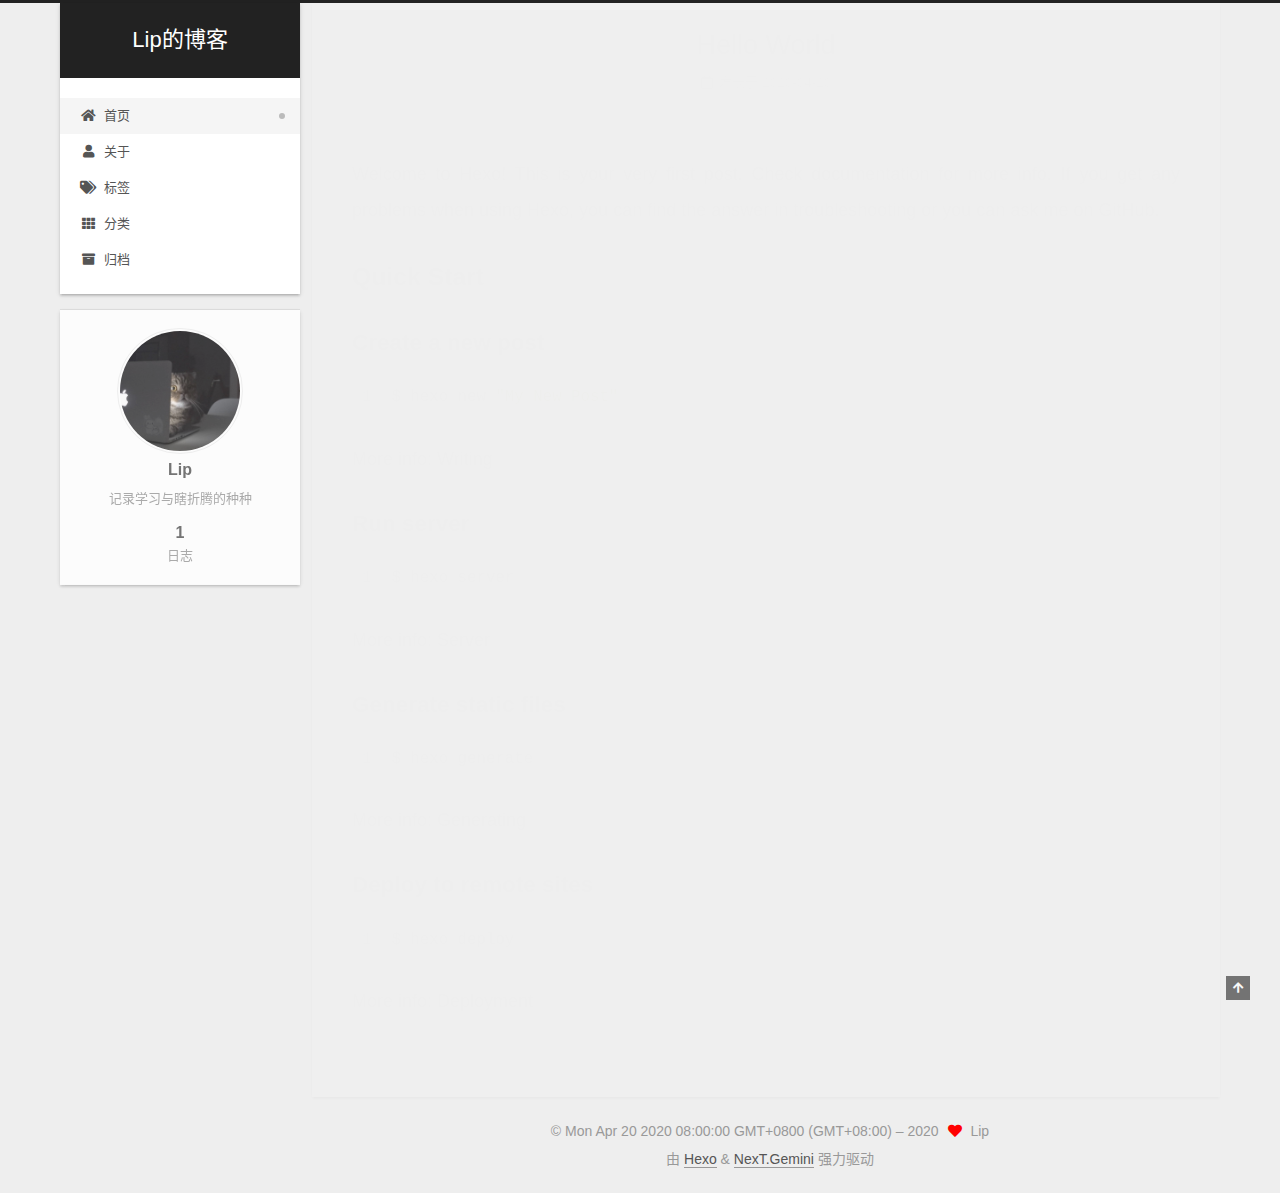
==== index.html @ c0b2bb3d "Site updated: 2020-04-22 12:29:59" ====
<!DOCTYPE html>
<html lang="zh-CN">
<head>
  <meta charset="UTF-8">
<meta name="viewport" content="width=device-width, initial-scale=1, maximum-scale=2">
<meta name="theme-color" content="#222">
<meta name="generator" content="Hexo 4.2.0">
  <link rel="apple-touch-icon" sizes="180x180" href="/images/apple-touch-icon-next.png">
  <link rel="icon" type="image/png" sizes="32x32" href="/images/Lip_b_32.ico">
  <link rel="icon" type="image/png" sizes="16x16" href="/images/Lip_b_16.ico">
  <link rel="mask-icon" href="/images/logo.svg" color="#222">

<link rel="stylesheet" href="/css/main.css">


<link rel="stylesheet" href="/lib/font-awesome/css/all.min.css">

<script id="hexo-configurations">
    var NexT = window.NexT || {};
    var CONFIG = {"hostname":"yoursite.com","root":"/","scheme":"Gemini","version":"7.8.0","exturl":false,"sidebar":{"position":"left","display":"post","padding":18,"offset":12,"onmobile":false},"copycode":{"enable":false,"show_result":false,"style":null},"back2top":{"enable":true,"sidebar":false,"scrollpercent":false},"bookmark":{"enable":false,"color":"#222","save":"auto"},"fancybox":false,"mediumzoom":false,"lazyload":false,"pangu":false,"comments":{"style":"tabs","active":null,"storage":true,"lazyload":false,"nav":null},"algolia":{"hits":{"per_page":10},"labels":{"input_placeholder":"Search for Posts","hits_empty":"We didn't find any results for the search: ${query}","hits_stats":"${hits} results found in ${time} ms"}},"localsearch":{"enable":false,"trigger":"auto","top_n_per_article":1,"unescape":false,"preload":false},"motion":{"enable":true,"async":false,"transition":{"post_block":"fadeIn","post_header":"slideDownIn","post_body":"slideDownIn","coll_header":"slideLeftIn","sidebar":"slideUpIn"}}};
  </script>

  <meta name="description" content="记录学习与瞎折腾的种种">
<meta property="og:type" content="website">
<meta property="og:title" content="Lip的博客">
<meta property="og:url" content="http://yoursite.com/index.html">
<meta property="og:site_name" content="Lip的博客">
<meta property="og:description" content="记录学习与瞎折腾的种种">
<meta property="og:locale" content="zh_CN">
<meta property="article:author" content="Lip">
<meta property="article:tag" content="Zotero">
<meta property="article:tag" content="OpenSees">
<meta name="twitter:card" content="summary">

<link rel="canonical" href="http://yoursite.com/">


<script id="page-configurations">
  // https://hexo.io/docs/variables.html
  CONFIG.page = {
    sidebar: "",
    isHome : true,
    isPost : false,
    lang   : 'zh-CN'
  };
</script>

  <title>Lip的博客</title>
  






  <noscript>
  <style>
  .use-motion .brand,
  .use-motion .menu-item,
  .sidebar-inner,
  .use-motion .post-block,
  .use-motion .pagination,
  .use-motion .comments,
  .use-motion .post-header,
  .use-motion .post-body,
  .use-motion .collection-header { opacity: initial; }

  .use-motion .site-title,
  .use-motion .site-subtitle {
    opacity: initial;
    top: initial;
  }

  .use-motion .logo-line-before i { left: initial; }
  .use-motion .logo-line-after i { right: initial; }
  </style>
</noscript>

</head>

<body itemscope itemtype="http://schema.org/WebPage">
  <div class="container use-motion">
    <div class="headband"></div>

    <header class="header" itemscope itemtype="http://schema.org/WPHeader">
      <div class="header-inner"><div class="site-brand-container">
  <div class="site-nav-toggle">
    <div class="toggle" aria-label="切换导航栏">
      <span class="toggle-line toggle-line-first"></span>
      <span class="toggle-line toggle-line-middle"></span>
      <span class="toggle-line toggle-line-last"></span>
    </div>
  </div>

  <div class="site-meta">

    <a href="/" class="brand" rel="start">
      <span class="logo-line-before"><i></i></span>
      <h1 class="site-title">Lip的博客</h1>
      <span class="logo-line-after"><i></i></span>
    </a>
  </div>

  <div class="site-nav-right">
    <div class="toggle popup-trigger">
    </div>
  </div>
</div>




<nav class="site-nav">
  <ul id="menu" class="main-menu menu">
        <li class="menu-item menu-item-home">

    <a href="/" rel="section"><i class="fa fa-home fa-fw"></i>首页</a>

  </li>
        <li class="menu-item menu-item-about">

    <a href="/about/" rel="section"><i class="fa fa-user fa-fw"></i>关于</a>

  </li>
        <li class="menu-item menu-item-tags">

    <a href="/tags/" rel="section"><i class="fa fa-tags fa-fw"></i>标签</a>

  </li>
        <li class="menu-item menu-item-categories">

    <a href="/categories/" rel="section"><i class="fa fa-th fa-fw"></i>分类</a>

  </li>
        <li class="menu-item menu-item-archives">

    <a href="/archives/" rel="section"><i class="fa fa-archive fa-fw"></i>归档</a>

  </li>
  </ul>
</nav>




</div>
    </header>

    
  <div class="back-to-top">
    <i class="fa fa-arrow-up"></i>
    <span>0%</span>
  </div>


    <main class="main">
      <div class="main-inner">
        <div class="content-wrap">
          

          <div class="content index posts-expand">
            
      
  
  
  <article itemscope itemtype="http://schema.org/Article" class="post-block" lang="zh-CN">
    <link itemprop="mainEntityOfPage" href="http://yoursite.com/2020/04/20/hello-world/">

    <span hidden itemprop="author" itemscope itemtype="http://schema.org/Person">
      <meta itemprop="image" content="/images/avatar.jpg">
      <meta itemprop="name" content="Lip">
      <meta itemprop="description" content="记录学习与瞎折腾的种种">
    </span>

    <span hidden itemprop="publisher" itemscope itemtype="http://schema.org/Organization">
      <meta itemprop="name" content="Lip的博客">
    </span>
      <header class="post-header">
        <h2 class="post-title" itemprop="name headline">
          
            <a href="/2020/04/20/hello-world/" class="post-title-link" itemprop="url">Hello World</a>
        </h2>

        <div class="post-meta">
            <span class="post-meta-item">
              <span class="post-meta-item-icon">
                <i class="far fa-calendar"></i>
              </span>
              <span class="post-meta-item-text">发表于</span>

              <time title="创建时间：2020-04-20 22:46:06" itemprop="dateCreated datePublished" datetime="2020-04-20T22:46:06+08:00">2020-04-20</time>
            </span>

          

        </div>
      </header>

    
    
    
    <div class="post-body" itemprop="articleBody">

      
          <p>Welcome to <a href="https://hexo.io/" target="_blank" rel="noopener">Hexo</a>! This is your very first post. Check <a href="https://hexo.io/docs/" target="_blank" rel="noopener">documentation</a> for more info. If you get any problems when using Hexo, you can find the answer in <a href="https://hexo.io/docs/troubleshooting.html" target="_blank" rel="noopener">troubleshooting</a> or you can ask me on <a href="https://github.com/hexojs/hexo/issues" target="_blank" rel="noopener">GitHub</a>.</p>
<h2 id="Quick-Start"><a href="#Quick-Start" class="headerlink" title="Quick Start"></a>Quick Start</h2><h3 id="Create-a-new-post"><a href="#Create-a-new-post" class="headerlink" title="Create a new post"></a>Create a new post</h3><figure class="highlight bash"><table><tr><td class="gutter"><pre><span class="line">1</span><br></pre></td><td class="code"><pre><span class="line">$ hexo new <span class="string">"My New Post"</span></span><br></pre></td></tr></table></figure>

<p>More info: <a href="https://hexo.io/docs/writing.html" target="_blank" rel="noopener">Writing</a></p>
<h3 id="Run-server"><a href="#Run-server" class="headerlink" title="Run server"></a>Run server</h3><figure class="highlight bash"><table><tr><td class="gutter"><pre><span class="line">1</span><br></pre></td><td class="code"><pre><span class="line">$ hexo server</span><br></pre></td></tr></table></figure>

<p>More info: <a href="https://hexo.io/docs/server.html" target="_blank" rel="noopener">Server</a></p>
<h3 id="Generate-static-files"><a href="#Generate-static-files" class="headerlink" title="Generate static files"></a>Generate static files</h3><figure class="highlight bash"><table><tr><td class="gutter"><pre><span class="line">1</span><br></pre></td><td class="code"><pre><span class="line">$ hexo generate</span><br></pre></td></tr></table></figure>

<p>More info: <a href="https://hexo.io/docs/generating.html" target="_blank" rel="noopener">Generating</a></p>
<h3 id="Deploy-to-remote-sites"><a href="#Deploy-to-remote-sites" class="headerlink" title="Deploy to remote sites"></a>Deploy to remote sites</h3><figure class="highlight bash"><table><tr><td class="gutter"><pre><span class="line">1</span><br></pre></td><td class="code"><pre><span class="line">$ hexo deploy</span><br></pre></td></tr></table></figure>

<p>More info: <a href="https://hexo.io/docs/one-command-deployment.html" target="_blank" rel="noopener">Deployment</a></p>

      
    </div>

    
    
    
      <footer class="post-footer">
        <div class="post-eof"></div>
      </footer>
  </article>
  
  
  


  



          </div>
          

<script>
  window.addEventListener('tabs:register', () => {
    let { activeClass } = CONFIG.comments;
    if (CONFIG.comments.storage) {
      activeClass = localStorage.getItem('comments_active') || activeClass;
    }
    if (activeClass) {
      let activeTab = document.querySelector(`a[href="#comment-${activeClass}"]`);
      if (activeTab) {
        activeTab.click();
      }
    }
  });
  if (CONFIG.comments.storage) {
    window.addEventListener('tabs:click', event => {
      if (!event.target.matches('.tabs-comment .tab-content .tab-pane')) return;
      let commentClass = event.target.classList[1];
      localStorage.setItem('comments_active', commentClass);
    });
  }
</script>

        </div>
          
  
  <div class="toggle sidebar-toggle">
    <span class="toggle-line toggle-line-first"></span>
    <span class="toggle-line toggle-line-middle"></span>
    <span class="toggle-line toggle-line-last"></span>
  </div>

  <aside class="sidebar">
    <div class="sidebar-inner">

      <ul class="sidebar-nav motion-element">
        <li class="sidebar-nav-toc">
          文章目录
        </li>
        <li class="sidebar-nav-overview">
          站点概览
        </li>
      </ul>

      <!--noindex-->
      <div class="post-toc-wrap sidebar-panel">
      </div>
      <!--/noindex-->

      <div class="site-overview-wrap sidebar-panel">
        <div class="site-author motion-element" itemprop="author" itemscope itemtype="http://schema.org/Person">
    <img class="site-author-image" itemprop="image" alt="Lip"
      src="/images/avatar.jpg">
  <p class="site-author-name" itemprop="name">Lip</p>
  <div class="site-description" itemprop="description">记录学习与瞎折腾的种种</div>
</div>
<div class="site-state-wrap motion-element">
  <nav class="site-state">
      <div class="site-state-item site-state-posts">
          <a href="/archives/">
        
          <span class="site-state-item-count">1</span>
          <span class="site-state-item-name">日志</span>
        </a>
      </div>
  </nav>
</div>



      </div>

    </div>
  </aside>
  <div id="sidebar-dimmer"></div>


      </div>
    </main>

    <footer class="footer">
      <div class="footer-inner">
        

        

<div class="copyright">
  
  &copy; Mon Apr 20 2020 08:00:00 GMT+0800 (GMT+08:00) – 
  <span itemprop="copyrightYear">2020</span>
  <span class="with-love">
    <i class="fa fa-heart"></i>
  </span>
  <span class="author" itemprop="copyrightHolder">Lip</span>
</div>
  <div class="powered-by">由 <a href="https://hexo.io/" class="theme-link" rel="noopener" target="_blank">Hexo</a> & <a href="https://theme-next.org/" class="theme-link" rel="noopener" target="_blank">NexT.Gemini</a> 强力驱动
  </div>

        








      </div>
    </footer>
  </div>

  
  <script src="/lib/anime.min.js"></script>
  <script src="/lib/velocity/velocity.min.js"></script>
  <script src="/lib/velocity/velocity.ui.min.js"></script>

<script src="/js/utils.js"></script>

<script src="/js/motion.js"></script>


<script src="/js/schemes/pisces.js"></script>


<script src="/js/next-boot.js"></script>




  















  

  

</body>
</html>
---- css/main.css ----
:root {
  --body-bg-color: #eee;
  --content-bg-color: #fff;
  --card-bg-color: #f5f5f5;
  --text-color: #555;
  --blockquote-color: #666;
  --link-color: #555;
  --link-hover-color: #222;
  --brand-color: #fff;
  --brand-hover-color: #fff;
  --table-row-odd-bg-color: #f9f9f9;
  --table-row-hover-bg-color: #f5f5f5;
  --menu-item-bg-color: #f5f5f5;
  --btn-default-bg: #fff;
  --btn-default-color: #555;
  --btn-default-border-color: #555;
  --btn-default-hover-bg: #222;
  --btn-default-hover-color: #fff;
  --btn-default-hover-border-color: #222;
}
html {
  line-height: 1.15; /* 1 */
  -webkit-text-size-adjust: 100%; /* 2 */
}
body {
  margin: 0;
}
main {
  display: block;
}
h1 {
  font-size: 2em;
  margin: 0.67em 0;
}
hr {
  box-sizing: content-box; /* 1 */
  height: 0; /* 1 */
  overflow: visible; /* 2 */
}
pre {
  font-family: monospace, monospace; /* 1 */
  font-size: 1em; /* 2 */
}
a {
  background: transparent;
}
abbr[title] {
  border-bottom: none; /* 1 */
  text-decoration: underline; /* 2 */
  text-decoration: underline dotted; /* 2 */
}
b,
strong {
  font-weight: bolder;
}
code,
kbd,
samp {
  font-family: monospace, monospace; /* 1 */
  font-size: 1em; /* 2 */
}
small {
  font-size: 80%;
}
sub,
sup {
  font-size: 75%;
  line-height: 0;
  position: relative;
  vertical-align: baseline;
}
sub {
  bottom: -0.25em;
}
sup {
  top: -0.5em;
}
img {
  border-style: none;
}
button,
input,
optgroup,
select,
textarea {
  font-family: inherit; /* 1 */
  font-size: 100%; /* 1 */
  line-height: 1.15; /* 1 */
  margin: 0; /* 2 */
}
button,
input {
/* 1 */
  overflow: visible;
}
button,
select {
/* 1 */
  text-transform: none;
}
button,
[type='button'],
[type='reset'],
[type='submit'] {
  -webkit-appearance: button;
}
button::-moz-focus-inner,
[type='button']::-moz-focus-inner,
[type='reset']::-moz-focus-inner,
[type='submit']::-moz-focus-inner {
  border-style: none;
  padding: 0;
}
button:-moz-focusring,
[type='button']:-moz-focusring,
[type='reset']:-moz-focusring,
[type='submit']:-moz-focusring {
  outline: 1px dotted ButtonText;
}
fieldset {
  padding: 0.35em 0.75em 0.625em;
}
legend {
  box-sizing: border-box; /* 1 */
  color: inherit; /* 2 */
  display: table; /* 1 */
  max-width: 100%; /* 1 */
  padding: 0; /* 3 */
  white-space: normal; /* 1 */
}
progress {
  vertical-align: baseline;
}
textarea {
  overflow: auto;
}
[type='checkbox'],
[type='radio'] {
  box-sizing: border-box; /* 1 */
  padding: 0; /* 2 */
}
[type='number']::-webkit-inner-spin-button,
[type='number']::-webkit-outer-spin-button {
  height: auto;
}
[type='search'] {
  outline-offset: -2px; /* 2 */
  -webkit-appearance: textfield; /* 1 */
}
[type='search']::-webkit-search-decoration {
  -webkit-appearance: none;
}
::-webkit-file-upload-button {
  font: inherit; /* 2 */
  -webkit-appearance: button; /* 1 */
}
details {
  display: block;
}
summary {
  display: list-item;
}
template {
  display: none;
}
[hidden] {
  display: none;
}
::selection {
  background: #262a30;
  color: #eee;
}
html,
body {
  height: 100%;
}
body {
  background: var(--body-bg-color);
  color: var(--text-color);
  font-family: 'Lato', "PingFang SC", "Microsoft YaHei", sans-serif;
  font-size: 1em;
  line-height: 2;
}
@media (max-width: 991px) {
  body {
    padding-left: 0 !important;
    padding-right: 0 !important;
  }
}
h1,
h2,
h3,
h4,
h5,
h6 {
  font-family: 'Lato', "PingFang SC", "Microsoft YaHei", sans-serif;
  font-weight: bold;
  line-height: 1.5;
  margin: 20px 0 15px;
}
h1 {
  font-size: 1.5em;
}
h2 {
  font-size: 1.375em;
}
h3 {
  font-size: 1.25em;
}
h4 {
  font-size: 1.125em;
}
h5 {
  font-size: 1em;
}
h6 {
  font-size: 0.875em;
}
p {
  margin: 0 0 20px 0;
}
a,
span.exturl {
  border-bottom: 1px solid #999;
  color: var(--link-color);
  outline: 0;
  text-decoration: none;
  overflow-wrap: break-word;
  word-wrap: break-word;
  cursor: pointer;
}
a:hover,
span.exturl:hover {
  border-bottom-color: var(--link-hover-color);
  color: var(--link-hover-color);
}
iframe,
img,
video {
  display: block;
  margin-left: auto;
  margin-right: auto;
  max-width: 100%;
}
hr {
  background-image: repeating-linear-gradient(-45deg, #ddd, #ddd 4px, transparent 4px, transparent 8px);
  border: 0;
  height: 3px;
  margin: 40px 0;
}
blockquote {
  border-left: 4px solid #ddd;
  color: var(--blockquote-color);
  margin: 0;
  padding: 0 15px;
}
blockquote cite::before {
  content: '-';
  padding: 0 5px;
}
dt {
  font-weight: bold;
}
dd {
  margin: 0;
  padding: 0;
}
kbd {
  background-color: #f5f5f5;
  background-image: linear-gradient(#eee, #fff, #eee);
  border: 1px solid #ccc;
  border-radius: 0.2em;
  box-shadow: 0.1em 0.1em 0.2em rgba(0,0,0,0.1);
  color: #555;
  font-family: inherit;
  padding: 0.1em 0.3em;
  white-space: nowrap;
}
.table-container {
  overflow: auto;
}
table {
  border-collapse: collapse;
  border-spacing: 0;
  font-size: 0.875em;
  margin: 0 0 20px 0;
  width: 100%;
}
tbody tr:nth-of-type(odd) {
  background: var(--table-row-odd-bg-color);
}
tbody tr:hover {
  background: var(--table-row-hover-bg-color);
}
caption,
th,
td {
  font-weight: normal;
  padding: 8px;
  text-align: left;
  vertical-align: middle;
}
th,
td {
  border: 1px solid #ddd;
  border-bottom: 3px solid #ddd;
}
th {
  font-weight: 700;
  padding-bottom: 10px;
}
td {
  border-bottom-width: 1px;
}
.btn {
  background: var(--btn-default-bg);
  border: 2px solid var(--btn-default-border-color);
  border-radius: 2px;
  color: var(--btn-default-color);
  display: inline-block;
  font-size: 0.875em;
  line-height: 2;
  padding: 0 20px;
  text-decoration: none;
  transition-property: background-color;
  transition-delay: 0s;
  transition-duration: 0.2s;
  transition-timing-function: ease-in-out;
}
.btn:hover {
  background: var(--btn-default-hover-bg);
  border-color: var(--btn-default-hover-border-color);
  color: var(--btn-default-hover-color);
}
.btn + .btn {
  margin: 0 0 8px 8px;
}
.btn .fa-fw {
  text-align: left;
  width: 1.285714285714286em;
}
.toggle {
  line-height: 0;
}
.toggle .toggle-line {
  background: #fff;
  display: inline-block;
  height: 2px;
  left: 0;
  position: relative;
  top: 0;
  transition: all 0.4s;
  vertical-align: top;
  width: 100%;
}
.toggle .toggle-line:not(:first-child) {
  margin-top: 3px;
}
.toggle.toggle-arrow .toggle-line-first {
  left: 50%;
  top: 2px;
  transform: rotate(45deg);
  width: 50%;
}
.toggle.toggle-arrow .toggle-line-middle {
  left: 2px;
  width: 90%;
}
.toggle.toggle-arrow .toggle-line-last {
  left: 50%;
  top: -2px;
  transform: rotate(-45deg);
  width: 50%;
}
.toggle.toggle-close .toggle-line-first {
  transform: rotate(-45deg);
  top: 5px;
}
.toggle.toggle-close .toggle-line-middle {
  opacity: 0;
}
.toggle.toggle-close .toggle-line-last {
  transform: rotate(45deg);
  top: -5px;
}
.highlight,
pre {
  background: #f7f7f7;
  color: #4d4d4c;
  line-height: 1.6;
  margin: 0 auto 20px;
}
pre,
code {
  font-family: consolas, Menlo, monospace, "PingFang SC", "Microsoft YaHei";
}
code {
  background: #eee;
  border-radius: 3px;
  color: #555;
  padding: 2px 4px;
  overflow-wrap: break-word;
  word-wrap: break-word;
}
.highlight *::selection {
  background: #d6d6d6;
}
.highlight pre {
  border: 0;
  margin: 0;
  padding: 10px 0;
}
.highlight table {
  border: 0;
  margin: 0;
  width: auto;
}
.highlight td {
  border: 0;
  padding: 0;
}
.highlight figcaption {
  background: #eff2f3;
  color: #4d4d4c;
  display: flex;
  font-size: 0.875em;
  justify-content: space-between;
  line-height: 1.2;
  padding: 0.5em;
}
.highlight figcaption a {
  color: #4d4d4c;
}
.highlight figcaption a:hover {
  border-bottom-color: #4d4d4c;
}
.highlight .gutter {
  -moz-user-select: none;
  -ms-user-select: none;
  -webkit-user-select: none;
  user-select: none;
}
.highlight .gutter pre {
  background: #eff2f3;
  color: #869194;
  padding-left: 10px;
  padding-right: 10px;
  text-align: right;
}
.highlight .code pre {
  background: #f7f7f7;
  padding-left: 10px;
  width: 100%;
}
.gist table {
  width: auto;
}
.gist table td {
  border: 0;
}
pre {
  overflow: auto;
  padding: 10px;
}
pre code {
  background: none;
  color: #4d4d4c;
  font-size: 0.875em;
  padding: 0;
  text-shadow: none;
}
pre .deletion {
  background: #fdd;
}
pre .addition {
  background: #dfd;
}
pre .meta {
  color: #eab700;
  -moz-user-select: none;
  -ms-user-select: none;
  -webkit-user-select: none;
  user-select: none;
}
pre .comment {
  color: #8e908c;
}
pre .variable,
pre .attribute,
pre .tag,
pre .name,
pre .regexp,
pre .ruby .constant,
pre .xml .tag .title,
pre .xml .pi,
pre .xml .doctype,
pre .html .doctype,
pre .css .id,
pre .css .class,
pre .css .pseudo {
  color: #c82829;
}
pre .number,
pre .preprocessor,
pre .built_in,
pre .builtin-name,
pre .literal,
pre .params,
pre .constant,
pre .command {
  color: #f5871f;
}
pre .ruby .class .title,
pre .css .rules .attribute,
pre .string,
pre .symbol,
pre .value,
pre .inheritance,
pre .header,
pre .ruby .symbol,
pre .xml .cdata,
pre .special,
pre .formula {
  color: #718c00;
}
pre .title,
pre .css .hexcolor {
  color: #3e999f;
}
pre .function,
pre .python .decorator,
pre .python .title,
pre .ruby .function .title,
pre .ruby .title .keyword,
pre .perl .sub,
pre .javascript .title,
pre .coffeescript .title {
  color: #4271ae;
}
pre .keyword,
pre .javascript .function {
  color: #8959a8;
}
.blockquote-center {
  border-left: none;
  margin: 40px 0;
  padding: 0;
  position: relative;
  text-align: center;
}
.blockquote-center .fa {
  display: block;
  opacity: 0.6;
  position: absolute;
  width: 100%;
}
.blockquote-center .fa-quote-left {
  border-top: 1px solid #ccc;
  text-align: left;
  top: -20px;
}
.blockquote-center .fa-quote-right {
  border-bottom: 1px solid #ccc;
  text-align: right;
  bottom: -20px;
}
.blockquote-center p,
.blockquote-center div {
  text-align: center;
}
.post-body .group-picture img {
  margin: 0 auto;
  padding: 0 3px;
}
.group-picture-row {
  margin-bottom: 6px;
  overflow: hidden;
}
.group-picture-column {
  float: left;
  margin-bottom: 10px;
}
.post-body .label {
  color: #555;
  display: inline;
  padding: 0 2px;
}
.post-body .label.default {
  background: #f0f0f0;
}
.post-body .label.primary {
  background: #efe6f7;
}
.post-body .label.info {
  background: #e5f2f8;
}
.post-body .label.success {
  background: #e7f4e9;
}
.post-body .label.warning {
  background: #fcf6e1;
}
.post-body .label.danger {
  background: #fae8eb;
}
.post-body .tabs {
  margin-bottom: 20px;
}
.post-body .tabs,
.tabs-comment {
  display: block;
  padding-top: 10px;
  position: relative;
}
.post-body .tabs ul.nav-tabs,
.tabs-comment ul.nav-tabs {
  display: flex;
  flex-wrap: wrap;
  margin: 0;
  margin-bottom: -1px;
  padding: 0;
}
@media (max-width: 413px) {
  .post-body .tabs ul.nav-tabs,
  .tabs-comment ul.nav-tabs {
    display: block;
    margin-bottom: 5px;
  }
}
.post-body .tabs ul.nav-tabs li.tab,
.tabs-comment ul.nav-tabs li.tab {
  border-bottom: 1px solid #ddd;
  border-left: 1px solid transparent;
  border-right: 1px solid transparent;
  border-top: 3px solid transparent;
  flex-grow: 1;
  list-style-type: none;
  border-radius: 0 0 0 0;
}
@media (max-width: 413px) {
  .post-body .tabs ul.nav-tabs li.tab,
  .tabs-comment ul.nav-tabs li.tab {
    border-bottom: 1px solid transparent;
    border-left: 3px solid transparent;
    border-right: 1px solid transparent;
    border-top: 1px solid transparent;
  }
}
@media (max-width: 413px) {
  .post-body .tabs ul.nav-tabs li.tab,
  .tabs-comment ul.nav-tabs li.tab {
    border-radius: 0;
  }
}
.post-body .tabs ul.nav-tabs li.tab a,
.tabs-comment ul.nav-tabs li.tab a {
  border-bottom: initial;
  display: block;
  line-height: 1.8;
  outline: 0;
  padding: 0.25em 0.75em;
  text-align: center;
  transition-delay: 0s;
  transition-duration: 0.2s;
  transition-timing-function: ease-out;
}
.post-body .tabs ul.nav-tabs li.tab a i,
.tabs-comment ul.nav-tabs li.tab a i {
  width: 1.285714285714286em;
}
.post-body .tabs ul.nav-tabs li.tab.active,
.tabs-comment ul.nav-tabs li.tab.active {
  border-bottom: 1px solid transparent;
  border-left: 1px solid #ddd;
  border-right: 1px solid #ddd;
  border-top: 3px solid #fc6423;
}
@media (max-width: 413px) {
  .post-body .tabs ul.nav-tabs li.tab.active,
  .tabs-comment ul.nav-tabs li.tab.active {
    border-bottom: 1px solid #ddd;
    border-left: 3px solid #fc6423;
    border-right: 1px solid #ddd;
    border-top: 1px solid #ddd;
  }
}
.post-body .tabs ul.nav-tabs li.tab.active a,
.tabs-comment ul.nav-tabs li.tab.active a {
  color: var(--link-color);
  cursor: default;
}
.post-body .tabs .tab-content .tab-pane,
.tabs-comment .tab-content .tab-pane {
  border: 1px solid #ddd;
  border-top: 0;
  padding: 20px 20px 0 20px;
  border-radius: 0;
}
.post-body .tabs .tab-content .tab-pane:not(.active),
.tabs-comment .tab-content .tab-pane:not(.active) {
  display: none;
}
.post-body .tabs .tab-content .tab-pane.active,
.tabs-comment .tab-content .tab-pane.active {
  display: block;
}
.post-body .tabs .tab-content .tab-pane.active:nth-of-type(1),
.tabs-comment .tab-content .tab-pane.active:nth-of-type(1) {
  border-radius: 0 0 0 0;
}
@media (max-width: 413px) {
  .post-body .tabs .tab-content .tab-pane.active:nth-of-type(1),
  .tabs-comment .tab-content .tab-pane.active:nth-of-type(1) {
    border-radius: 0;
  }
}
.post-body .note {
  border-radius: 3px;
  margin-bottom: 20px;
  padding: 1em;
  position: relative;
  border: 1px solid #eee;
  border-left-width: 5px;
}
.post-body .note h2,
.post-body .note h3,
.post-body .note h4,
.post-body .note h5,
.post-body .note h6 {
  margin-top: 0;
  border-bottom: initial;
  margin-bottom: 0;
  padding-top: 0;
}
.post-body .note p:first-child,
.post-body .note ul:first-child,
.post-body .note ol:first-child,
.post-body .note table:first-child,
.post-body .note pre:first-child,
.post-body .note blockquote:first-child,
.post-body .note img:first-child {
  margin-top: 0;
}
.post-body .note p:last-child,
.post-body .note ul:last-child,
.post-body .note ol:last-child,
.post-body .note table:last-child,
.post-body .note pre:last-child,
.post-body .note blockquote:last-child,
.post-body .note img:last-child {
  margin-bottom: 0;
}
.post-body .note.default {
  border-left-color: #777;
}
.post-body .note.default h2,
.post-body .note.default h3,
.post-body .note.default h4,
.post-body .note.default h5,
.post-body .note.default h6 {
  color: #777;
}
.post-body .note.primary {
  border-left-color: #6f42c1;
}
.post-body .note.primary h2,
.post-body .note.primary h3,
.post-body .note.primary h4,
.post-body .note.primary h5,
.post-body .note.primary h6 {
  color: #6f42c1;
}
.post-body .note.info {
  border-left-color: #428bca;
}
.post-body .note.info h2,
.post-body .note.info h3,
.post-body .note.info h4,
.post-body .note.info h5,
.post-body .note.info h6 {
  color: #428bca;
}
.post-body .note.success {
  border-left-color: #5cb85c;
}
.post-body .note.success h2,
.post-body .note.success h3,
.post-body .note.success h4,
.post-body .note.success h5,
.post-body .note.success h6 {
  color: #5cb85c;
}
.post-body .note.warning {
  border-left-color: #f0ad4e;
}
.post-body .note.warning h2,
.post-body .note.warning h3,
.post-body .note.warning h4,
.post-body .note.warning h5,
.post-body .note.warning h6 {
  color: #f0ad4e;
}
.post-body .note.danger {
  border-left-color: #d9534f;
}
.post-body .note.danger h2,
.post-body .note.danger h3,
.post-body .note.danger h4,
.post-body .note.danger h5,
.post-body .note.danger h6 {
  color: #d9534f;
}
.pagination .prev,
.pagination .next,
.pagination .page-number,
.pagination .space {
  display: inline-block;
  margin: 0 10px;
  padding: 0 11px;
  position: relative;
  top: -1px;
}
@media (max-width: 767px) {
  .pagination .prev,
  .pagination .next,
  .pagination .page-number,
  .pagination .space {
    margin: 0 5px;
  }
}
.pagination {
  border-top: 1px solid #eee;
  margin: 120px 0 0;
  text-align: center;
}
.pagination .prev,
.pagination .next,
.pagination .page-number {
  border-bottom: 0;
  border-top: 1px solid #eee;
  transition-property: border-color;
  transition-delay: 0s;
  transition-duration: 0.2s;
  transition-timing-function: ease-in-out;
}
.pagination .prev:hover,
.pagination .next:hover,
.pagination .page-number:hover {
  border-top-color: #222;
}
.pagination .space {
  margin: 0;
  padding: 0;
}
.pagination .prev {
  margin-left: 0;
}
.pagination .next {
  margin-right: 0;
}
.pagination .page-number.current {
  background: #ccc;
  border-top-color: #ccc;
  color: #fff;
}
@media (max-width: 767px) {
  .pagination {
    border-top: none;
  }
  .pagination .prev,
  .pagination .next,
  .pagination .page-number {
    border-bottom: 1px solid #eee;
    border-top: 0;
    margin-bottom: 10px;
    padding: 0 10px;
  }
  .pagination .prev:hover,
  .pagination .next:hover,
  .pagination .page-number:hover {
    border-bottom-color: #222;
  }
}
.comments {
  margin-top: 60px;
  overflow: hidden;
}
.comment-button-group {
  display: flex;
  flex-wrap: wrap-reverse;
  justify-content: center;
  margin: 1em 0;
}
.comment-button-group .comment-button {
  margin: 0.1em 0.2em;
}
.comment-button-group .comment-button.active {
  background: var(--btn-default-hover-bg);
  border-color: var(--btn-default-hover-border-color);
  color: var(--btn-default-hover-color);
}
.comment-position {
  display: none;
}
.comment-position.active {
  display: block;
}
.tabs-comment {
  background: var(--content-bg-color);
  margin-top: 4em;
  padding-top: 0;
}
.tabs-comment .comments {
  border: 0;
  box-shadow: none;
  margin-top: 0;
  padding-top: 0;
}
.container {
  min-height: 100%;
  position: relative;
}
.main-inner {
  margin: 0 auto;
  width: calc(100% - 20px);
}
@media (min-width: 1200px) {
  .main-inner {
    width: 1160px;
  }
}
@media (min-width: 1600px) {
  .main-inner {
    width: 73%;
  }
}
@media (max-width: 767px) {
  .content-wrap {
    padding: 0 20px;
  }
}
.header {
  background: transparent;
}
.header-inner {
  margin: 0 auto;
  width: calc(100% - 20px);
}
@media (min-width: 1200px) {
  .header-inner {
    width: 1160px;
  }
}
@media (min-width: 1600px) {
  .header-inner {
    width: 73%;
  }
}
.site-brand-container {
  display: flex;
  flex-shrink: 0;
  padding: 0 10px;
}
.headband {
  background: #222;
  height: 3px;
}
.site-meta {
  flex-grow: 1;
  text-align: center;
}
@media (max-width: 767px) {
  .site-meta {
    text-align: center;
  }
}
.brand {
  border-bottom: none;
  color: var(--brand-color);
  display: inline-block;
  line-height: 1.375em;
  padding: 0 40px;
  position: relative;
}
.brand:hover {
  color: var(--brand-hover-color);
}
.site-title {
  font-family: 'Lato', "PingFang SC", "Microsoft YaHei", sans-serif;
  font-size: 1.375em;
  font-weight: normal;
  margin: 0;
}
.site-subtitle {
  color: #ddd;
  font-size: 0.8125em;
  margin: 10px 0;
}
.use-motion .brand {
  opacity: 0;
}
.use-motion .site-title,
.use-motion .site-subtitle,
.use-motion .custom-logo-image {
  opacity: 0;
  position: relative;
  top: -10px;
}
.site-nav-toggle,
.site-nav-right {
  display: none;
}
@media (max-width: 767px) {
  .site-nav-toggle,
  .site-nav-right {
    display: flex;
    flex-direction: column;
    justify-content: center;
  }
}
.site-nav-toggle .toggle,
.site-nav-right .toggle {
  color: var(--text-color);
  padding: 10px;
  width: 22px;
}
.site-nav-toggle .toggle .toggle-line,
.site-nav-right .toggle .toggle-line {
  background: var(--text-color);
  border-radius: 1px;
}
.site-nav {
  display: block;
}
@media (max-width: 767px) {
  .site-nav {
    clear: both;
    display: none;
  }
}
.site-nav.site-nav-on {
  display: block;
}
.menu {
  margin-top: 20px;
  padding-left: 0;
  text-align: center;
}
.menu-item {
  display: inline-block;
  list-style: none;
  margin: 0 10px;
}
@media (max-width: 767px) {
  .menu-item {
    display: block;
    margin-top: 10px;
  }
  .menu-item.menu-item-search {
    display: none;
  }
}
.menu-item a,
.menu-item span.exturl {
  border-bottom: 0;
  display: block;
  font-size: 0.8125em;
  transition-property: border-color;
  transition-delay: 0s;
  transition-duration: 0.2s;
  transition-timing-function: ease-in-out;
}
@media (hover: none) {
  .menu-item a:hover,
  .menu-item span.exturl:hover {
    border-bottom-color: transparent !important;
  }
}
.menu-item .fa,
.menu-item .fab,
.menu-item .far,
.menu-item .fas {
  margin-right: 8px;
}
.menu-item .badge {
  display: inline-block;
  font-weight: bold;
  line-height: 1;
  margin-left: 0.35em;
  margin-top: 0.35em;
  text-align: center;
  white-space: nowrap;
}
@media (max-width: 767px) {
  .menu-item .badge {
    float: right;
    margin-left: 0;
  }
}
.menu-item-active a,
.menu .menu-item a:hover,
.menu .menu-item span.exturl:hover {
  background: var(--menu-item-bg-color);
}
.use-motion .menu-item {
  opacity: 0;
}
.sidebar {
  background: #222;
  bottom: 0;
  box-shadow: inset 0 2px 6px #000;
  position: fixed;
  top: 0;
}
@media (max-width: 991px) {
  .sidebar {
    display: none;
  }
}
.sidebar-inner {
  color: #999;
  padding: 18px 10px;
  text-align: center;
}
.cc-license {
  margin-top: 10px;
  text-align: center;
}
.cc-license .cc-opacity {
  border-bottom: none;
  opacity: 0.7;
}
.cc-license .cc-opacity:hover {
  opacity: 0.9;
}
.cc-license img {
  display: inline-block;
}
.site-author-image {
  border: 1px solid #eee;
  display: block;
  margin: 0 auto;
  max-width: 120px;
  padding: 2px;
  border-radius: 50%;
}
.site-author-name {
  color: var(--text-color);
  font-weight: 600;
  margin: 0;
  text-align: center;
}
.site-description {
  color: #999;
  font-size: 0.8125em;
  margin-top: 0;
  text-align: center;
}
.links-of-author {
  margin-top: 15px;
}
.links-of-author a,
.links-of-author span.exturl {
  border-bottom-color: #555;
  display: inline-block;
  font-size: 0.8125em;
  margin-bottom: 10px;
  margin-right: 10px;
  vertical-align: middle;
}
.links-of-author a::before,
.links-of-author span.exturl::before {
  background: #65ff93;
  border-radius: 50%;
  content: ' ';
  display: inline-block;
  height: 4px;
  margin-right: 3px;
  vertical-align: middle;
  width: 4px;
}
.sidebar-button {
  margin-top: 15px;
}
.sidebar-button a {
  border: 1px solid #fc6423;
  border-radius: 4px;
  color: #fc6423;
  display: inline-block;
  padding: 0 15px;
}
.sidebar-button a .fa,
.sidebar-button a .fab,
.sidebar-button a .far,
.sidebar-button a .fas {
  margin-right: 5px;
}
.sidebar-button a:hover {
  background: #fc6423;
  border: 1px solid #fc6423;
  color: #fff;
}
.sidebar-button a:hover .fa,
.sidebar-button a:hover .fab,
.sidebar-button a:hover .far,
.sidebar-button a:hover .fas {
  color: #fff;
}
.links-of-blogroll {
  font-size: 0.8125em;
  margin-top: 10px;
}
.links-of-blogroll-title {
  font-size: 0.875em;
  font-weight: 600;
  margin-top: 0;
}
.links-of-blogroll-list {
  list-style: none;
  margin: 0;
  padding: 0;
}
#sidebar-dimmer {
  display: none;
}
@media (max-width: 767px) {
  #sidebar-dimmer {
    background: #000;
    display: block;
    height: 100%;
    left: 100%;
    opacity: 0;
    position: fixed;
    top: 0;
    width: 100%;
    z-index: 1100;
  }
  .sidebar-active + #sidebar-dimmer {
    opacity: 0.7;
    transform: translateX(-100%);
    transition: opacity 0.5s;
  }
}
.sidebar-nav {
  margin: 0;
  padding-bottom: 20px;
  padding-left: 0;
}
.sidebar-nav li {
  border-bottom: 1px solid transparent;
  color: var(--text-color);
  cursor: pointer;
  display: inline-block;
  font-size: 0.875em;
}
.sidebar-nav li.sidebar-nav-overview {
  margin-left: 10px;
}
.sidebar-nav li:hover {
  color: #fc6423;
}
.sidebar-nav .sidebar-nav-active {
  border-bottom-color: #fc6423;
  color: #fc6423;
}
.sidebar-nav .sidebar-nav-active:hover {
  color: #fc6423;
}
.sidebar-panel {
  display: none;
  overflow-x: hidden;
  overflow-y: auto;
}
.sidebar-panel-active {
  display: block;
}
.sidebar-toggle {
  background: #222;
  bottom: 45px;
  cursor: pointer;
  height: 14px;
  left: 30px;
  padding: 5px;
  position: fixed;
  width: 14px;
  z-index: 1300;
}
@media (max-width: 991px) {
  .sidebar-toggle {
    left: 20px;
    opacity: 0.8;
    display: none;
  }
}
.sidebar-toggle:hover .toggle-line {
  background: #fc6423;
}
.post-toc {
  font-size: 0.875em;
}
.post-toc ol {
  list-style: none;
  margin: 0;
  padding: 0 2px 5px 10px;
  text-align: left;
}
.post-toc ol > ol {
  padding-left: 0;
}
.post-toc ol a {
  transition-property: all;
  transition-delay: 0s;
  transition-duration: 0.2s;
  transition-timing-function: ease-in-out;
}
.post-toc .nav-item {
  line-height: 1.8;
  overflow: hidden;
  text-overflow: ellipsis;
  white-space: nowrap;
}
.post-toc .nav .nav-child {
  display: none;
}
.post-toc .nav .active > .nav-child {
  display: block;
}
.post-toc .nav .active-current > .nav-child {
  display: block;
}
.post-toc .nav .active-current > .nav-child > .nav-item {
  display: block;
}
.post-toc .nav .active > a {
  border-bottom-color: #fc6423;
  color: #fc6423;
}
.post-toc .nav .active-current > a {
  color: #fc6423;
}
.post-toc .nav .active-current > a:hover {
  color: #fc6423;
}
.site-state {
  display: flex;
  justify-content: center;
  line-height: 1.4;
  margin-top: 10px;
  overflow: hidden;
  text-align: center;
  white-space: nowrap;
}
.site-state-item {
  padding: 0 15px;
}
.site-state-item:not(:first-child) {
  border-left: 1px solid #eee;
}
.site-state-item a {
  border-bottom: none;
}
.site-state-item-count {
  display: block;
  font-size: 1em;
  font-weight: 600;
  text-align: center;
}
.site-state-item-name {
  color: #999;
  font-size: 0.8125em;
}
.footer {
  color: #999;
  font-size: 0.875em;
  padding: 20px 0;
}
.footer.footer-fixed {
  bottom: 0;
  left: 0;
  position: absolute;
  right: 0;
}
.footer-inner {
  box-sizing: border-box;
  margin: 0 auto;
  text-align: center;
  width: calc(100% - 20px);
}
@media (min-width: 1200px) {
  .footer-inner {
    width: 1160px;
  }
}
@media (min-width: 1600px) {
  .footer-inner {
    width: 73%;
  }
}
.languages {
  display: inline-block;
  font-size: 1.125em;
  position: relative;
}
.languages .lang-select-label span {
  margin: 0 0.5em;
}
.languages .lang-select {
  height: 100%;
  left: 0;
  opacity: 0;
  position: absolute;
  top: 0;
  width: 100%;
}
.with-love {
  color: #ff0000;
  display: inline-block;
  margin: 0 5px;
}
.powered-by,
.theme-info {
  display: inline-block;
}
@-moz-keyframes iconAnimate {
  0%, 100% {
    transform: scale(1);
  }
  10%, 30% {
    transform: scale(0.9);
  }
  20%, 40%, 60%, 80% {
    transform: scale(1.1);
  }
  50%, 70% {
    transform: scale(1.1);
  }
}
@-webkit-keyframes iconAnimate {
  0%, 100% {
    transform: scale(1);
  }
  10%, 30% {
    transform: scale(0.9);
  }
  20%, 40%, 60%, 80% {
    transform: scale(1.1);
  }
  50%, 70% {
    transform: scale(1.1);
  }
}
@-o-keyframes iconAnimate {
  0%, 100% {
    transform: scale(1);
  }
  10%, 30% {
    transform: scale(0.9);
  }
  20%, 40%, 60%, 80% {
    transform: scale(1.1);
  }
  50%, 70% {
    transform: scale(1.1);
  }
}
@keyframes iconAnimate {
  0%, 100% {
    transform: scale(1);
  }
  10%, 30% {
    transform: scale(0.9);
  }
  20%, 40%, 60%, 80% {
    transform: scale(1.1);
  }
  50%, 70% {
    transform: scale(1.1);
  }
}
.back-to-top {
  font-size: 12px;
  text-align: center;
  transition-delay: 0s;
  transition-duration: 0.2s;
  transition-timing-function: ease-in-out;
}
.back-to-top {
  background: #222;
  bottom: -100px;
  box-sizing: border-box;
  color: #fff;
  cursor: pointer;
  left: 30px;
  opacity: 0.6;
  padding: 0 6px;
  position: fixed;
  transition-property: bottom;
  z-index: 1300;
  width: 24px;
}
.back-to-top span {
  display: none;
}
.back-to-top:hover {
  color: #fc6423;
}
.back-to-top.back-to-top-on {
  bottom: 30px;
}
@media (max-width: 991px) {
  .back-to-top {
    left: 20px;
    opacity: 0.8;
  }
}
.post-body {
  font-family: 'Lato', "PingFang SC", "Microsoft YaHei", sans-serif;
  overflow-wrap: break-word;
  word-wrap: break-word;
}
@media (min-width: 1200px) {
  .post-body {
    font-size: 1.125em;
  }
}
.post-body .exturl .fa {
  font-size: 0.875em;
  margin-left: 4px;
}
.post-body .image-caption,
.post-body .figure .caption {
  color: #999;
  font-size: 0.875em;
  font-weight: bold;
  line-height: 1;
  margin: -20px auto 15px;
  text-align: center;
}
.post-sticky-flag {
  display: inline-block;
  transform: rotate(30deg);
}
.post-button {
  margin-top: 40px;
  text-align: center;
}
.use-motion .post-block,
.use-motion .pagination,
.use-motion .comments {
  opacity: 0;
}
.use-motion .post-header {
  opacity: 0;
}
.use-motion .post-body {
  opacity: 0;
}
.use-motion .collection-header {
  opacity: 0;
}
.posts-collapse {
  margin-left: 35px;
  position: relative;
}
@media (max-width: 767px) {
  .posts-collapse {
    margin-left: 0px;
    margin-right: 0px;
  }
}
.posts-collapse .collection-title {
  font-size: 1.125em;
  position: relative;
}
.posts-collapse .collection-title::before {
  background: #999;
  border: 1px solid #fff;
  border-radius: 50%;
  content: ' ';
  height: 10px;
  left: 0;
  margin-left: -6px;
  margin-top: -4px;
  position: absolute;
  top: 50%;
  width: 10px;
}
.posts-collapse .collection-year {
  font-size: 1.5em;
  font-weight: bold;
  margin: 60px 0;
  position: relative;
}
.posts-collapse .collection-year::before {
  background: #bbb;
  border-radius: 50%;
  content: ' ';
  height: 8px;
  left: 0;
  margin-left: -4px;
  margin-top: -4px;
  position: absolute;
  top: 50%;
  width: 8px;
}
.posts-collapse .collection-header {
  display: block;
  margin: 0 0 0 20px;
}
.posts-collapse .collection-header small {
  color: #bbb;
  margin-left: 5px;
}
.posts-collapse .post-header {
  border-bottom: 1px dashed #ccc;
  margin: 30px 0;
  padding-left: 15px;
  position: relative;
  transition-property: border;
  transition-delay: 0s;
  transition-duration: 0.2s;
  transition-timing-function: ease-in-out;
}
.posts-collapse .post-header::before {
  background: #bbb;
  border: 1px solid #fff;
  border-radius: 50%;
  content: ' ';
  height: 6px;
  left: 0;
  margin-left: -4px;
  position: absolute;
  top: 0.75em;
  transition-property: background;
  width: 6px;
  transition-delay: 0s;
  transition-duration: 0.2s;
  transition-timing-function: ease-in-out;
}
.posts-collapse .post-header:hover {
  border-bottom-color: #666;
}
.posts-collapse .post-header:hover::before {
  background: #222;
}
.posts-collapse .post-meta {
  display: inline;
  font-size: 0.75em;
  margin-right: 10px;
}
.posts-collapse .post-title {
  display: inline;
}
.posts-collapse .post-title a,
.posts-collapse .post-title span.exturl {
  border-bottom: none;
  color: var(--link-color);
}
.posts-collapse .post-title .fa-external-link-alt {
  font-size: 0.875em;
  margin-left: 5px;
}
.posts-collapse::before {
  background: #f5f5f5;
  content: ' ';
  height: 100%;
  left: 0;
  margin-left: -2px;
  position: absolute;
  top: 1.25em;
  width: 4px;
}
.post-eof {
  background: #ccc;
  height: 1px;
  margin: 80px auto 60px;
  text-align: center;
  width: 8%;
}
.post-block:last-of-type .post-eof {
  display: none;
}
.content {
  padding-top: 40px;
}
@media (min-width: 992px) {
  .post-body {
    text-align: justify;
  }
}
@media (max-width: 991px) {
  .post-body {
    text-align: justify;
  }
}
.post-body h1,
.post-body h2,
.post-body h3,
.post-body h4,
.post-body h5,
.post-body h6 {
  padding-top: 10px;
}
.post-body h1 .header-anchor,
.post-body h2 .header-anchor,
.post-body h3 .header-anchor,
.post-body h4 .header-anchor,
.post-body h5 .header-anchor,
.post-body h6 .header-anchor {
  border-bottom-style: none;
  color: #ccc;
  float: right;
  margin-left: 10px;
  visibility: hidden;
}
.post-body h1 .header-anchor:hover,
.post-body h2 .header-anchor:hover,
.post-body h3 .header-anchor:hover,
.post-body h4 .header-anchor:hover,
.post-body h5 .header-anchor:hover,
.post-body h6 .header-anchor:hover {
  color: inherit;
}
.post-body h1:hover .header-anchor,
.post-body h2:hover .header-anchor,
.post-body h3:hover .header-anchor,
.post-body h4:hover .header-anchor,
.post-body h5:hover .header-anchor,
.post-body h6:hover .header-anchor {
  visibility: visible;
}
.post-body iframe,
.post-body img,
.post-body video {
  margin-bottom: 20px;
}
.post-body .video-container {
  height: 0;
  margin-bottom: 20px;
  overflow: hidden;
  padding-top: 75%;
  position: relative;
  width: 100%;
}
.post-body .video-container iframe,
.post-body .video-container object,
.post-body .video-container embed {
  height: 100%;
  left: 0;
  margin: 0;
  position: absolute;
  top: 0;
  width: 100%;
}
.post-gallery {
  align-items: center;
  display: grid;
  grid-gap: 10px;
  grid-template-columns: 1fr 1fr 1fr;
  margin-bottom: 20px;
}
@media (max-width: 767px) {
  .post-gallery {
    grid-template-columns: 1fr 1fr;
  }
}
.post-gallery a {
  border: 0;
}
.post-gallery img {
  margin: 0;
}
.posts-expand .post-header {
  font-size: 1.125em;
}
.posts-expand .post-title {
  font-size: 1.5em;
  font-weight: normal;
  margin: initial;
  text-align: center;
  overflow-wrap: break-word;
  word-wrap: break-word;
}
.posts-expand .post-title-link {
  border-bottom: none;
  color: var(--link-color);
  display: inline-block;
  position: relative;
  vertical-align: top;
}
.posts-expand .post-title-link::before {
  background: var(--link-color);
  bottom: 0;
  content: '';
  height: 2px;
  left: 0;
  position: absolute;
  transform: scaleX(0);
  visibility: hidden;
  width: 100%;
  transition-delay: 0s;
  transition-duration: 0.2s;
  transition-timing-function: ease-in-out;
}
.posts-expand .post-title-link:hover::before {
  transform: scaleX(1);
  visibility: visible;
}
.posts-expand .post-title-link .fa-external-link-alt {
  font-size: 0.875em;
  margin-left: 5px;
}
.posts-expand .post-meta {
  color: #999;
  font-family: 'Lato', "PingFang SC", "Microsoft YaHei", sans-serif;
  font-size: 0.75em;
  margin: 3px 0 60px 0;
  text-align: center;
}
.posts-expand .post-meta .post-description {
  font-size: 0.875em;
  margin-top: 2px;
}
.posts-expand .post-meta time {
  border-bottom: 1px dashed #999;
  cursor: pointer;
}
.post-meta .post-meta-item + .post-meta-item::before {
  content: '|';
  margin: 0 0.5em;
}
.post-meta-divider {
  margin: 0 0.5em;
}
.post-meta-item-icon {
  margin-right: 3px;
}
@media (max-width: 991px) {
  .post-meta-item-icon {
    display: inline-block;
  }
}
@media (max-width: 991px) {
  .post-meta-item-text {
    display: none;
  }
}
.post-nav {
  border-top: 1px solid #eee;
  display: flex;
  justify-content: space-between;
  margin-top: 15px;
  padding: 10px 5px 0;
}
.post-nav-item {
  flex: 1;
}
.post-nav-item a {
  border-bottom: none;
  display: block;
  font-size: 0.875em;
  line-height: 1.6;
  position: relative;
}
.post-nav-item a:active {
  top: 2px;
}
.post-nav-item .fa {
  font-size: 0.75em;
}
.post-nav-item:first-child {
  margin-right: 15px;
}
.post-nav-item:first-child .fa {
  margin-right: 5px;
}
.post-nav-item:last-child {
  margin-left: 15px;
  text-align: right;
}
.post-nav-item:last-child .fa {
  margin-left: 5px;
}
.rtl.post-body p,
.rtl.post-body a,
.rtl.post-body h1,
.rtl.post-body h2,
.rtl.post-body h3,
.rtl.post-body h4,
.rtl.post-body h5,
.rtl.post-body h6,
.rtl.post-body li,
.rtl.post-body ul,
.rtl.post-body ol {
  direction: rtl;
  font-family: UKIJ Ekran;
}
.rtl.post-title {
  font-family: UKIJ Ekran;
}
.post-tags {
  margin-top: 40px;
  text-align: center;
}
.post-tags a {
  display: inline-block;
  font-size: 0.8125em;
}
.post-tags a:not(:last-child) {
  margin-right: 10px;
}
.post-widgets {
  border-top: 1px solid #eee;
  margin-top: 15px;
  text-align: center;
}
.wp_rating {
  height: 20px;
  line-height: 20px;
  margin-top: 10px;
  padding-top: 6px;
  text-align: center;
}
.social-like {
  display: flex;
  font-size: 0.875em;
  justify-content: center;
  text-align: center;
}
.reward-container {
  margin: 20px auto;
  padding: 10px 0;
  text-align: center;
  width: 90%;
}
.reward-container button {
  background: #ff2a2a;
  border: 0;
  border-radius: 5px;
  color: #fff;
  cursor: pointer;
  line-height: 2;
  outline: 0;
  padding: 0 15px;
  vertical-align: text-top;
}
.reward-container button:hover {
  background: #f55;
}
#qr {
  padding-top: 20px;
}
#qr a {
  border: 0;
}
#qr img {
  display: inline-block;
  margin: 0.8em 2em 0 2em;
  max-width: 100%;
  width: 180px;
}
#qr p {
  text-align: center;
}
.category-all-page .category-all-title {
  text-align: center;
}
.category-all-page .category-all {
  margin-top: 20px;
}
.category-all-page .category-list {
  list-style: none;
  margin: 0;
  padding: 0;
}
.category-all-page .category-list-item {
  margin: 5px 10px;
}
.category-all-page .category-list-count {
  color: #bbb;
}
.category-all-page .category-list-count::before {
  content: ' (';
  display: inline;
}
.category-all-page .category-list-count::after {
  content: ') ';
  display: inline;
}
.category-all-page .category-list-child {
  padding-left: 10px;
}
.event-list {
  padding: 0;
}
.event-list hr {
  background: #222;
  margin: 20px 0 45px 0;
}
.event-list hr::after {
  background: #222;
  color: #fff;
  content: 'NOW';
  display: inline-block;
  font-weight: bold;
  padding: 0 5px;
  text-align: right;
}
.event-list .event {
  background: #222;
  margin: 20px 0;
  min-height: 40px;
  padding: 15px 0 15px 10px;
}
.event-list .event .event-summary {
  color: #fff;
  margin: 0;
  padding-bottom: 3px;
}
.event-list .event .event-summary::before {
  animation: dot-flash 1s alternate infinite ease-in-out;
  color: #fff;
  content: '\f111';
  display: inline-block;
  font-size: 10px;
  margin-right: 25px;
  vertical-align: middle;
  font-family: 'Font Awesome 5 Free';
  font-weight: 900;
}
.event-list .event .event-relative-time {
  color: #bbb;
  display: inline-block;
  font-size: 12px;
  font-weight: normal;
  padding-left: 12px;
}
.event-list .event .event-details {
  color: #fff;
  display: block;
  line-height: 18px;
  margin-left: 56px;
  padding-bottom: 6px;
  padding-top: 3px;
  text-indent: -24px;
}
.event-list .event .event-details::before {
  color: #fff;
  display: inline-block;
  margin-right: 9px;
  text-align: center;
  text-indent: 0;
  width: 14px;
  font-family: 'Font Awesome 5 Free';
  font-weight: 900;
}
.event-list .event .event-details.event-location::before {
  content: '\f041';
}
.event-list .event .event-details.event-duration::before {
  content: '\f017';
}
.event-list .event-past {
  background: #f5f5f5;
}
.event-list .event-past .event-summary,
.event-list .event-past .event-details {
  color: #bbb;
  opacity: 0.9;
}
.event-list .event-past .event-summary::before,
.event-list .event-past .event-details::before {
  animation: none;
  color: #bbb;
}
@-moz-keyframes dot-flash {
  from {
    opacity: 1;
    transform: scale(1);
  }
  to {
    opacity: 0;
    transform: scale(0.8);
  }
}
@-webkit-keyframes dot-flash {
  from {
    opacity: 1;
    transform: scale(1);
  }
  to {
    opacity: 0;
    transform: scale(0.8);
  }
}
@-o-keyframes dot-flash {
  from {
    opacity: 1;
    transform: scale(1);
  }
  to {
    opacity: 0;
    transform: scale(0.8);
  }
}
@keyframes dot-flash {
  from {
    opacity: 1;
    transform: scale(1);
  }
  to {
    opacity: 0;
    transform: scale(0.8);
  }
}
ul.breadcrumb {
  font-size: 0.75em;
  list-style: none;
  margin: 1em 0;
  padding: 0 2em;
  text-align: center;
}
ul.breadcrumb li {
  display: inline;
}
ul.breadcrumb li + li::before {
  content: '/\00a0';
  font-weight: normal;
  padding: 0.5em;
}
ul.breadcrumb li + li:last-child {
  font-weight: bold;
}
.tag-cloud {
  text-align: center;
}
.tag-cloud a {
  display: inline-block;
  margin: 10px;
}
.tag-cloud a:hover {
  color: var(--link-hover-color) !important;
}
.header {
  margin: 0 auto;
  position: relative;
  width: calc(100% - 20px);
}
@media (min-width: 1200px) {
  .header {
    width: 1160px;
  }
}
@media (min-width: 1600px) {
  .header {
    width: 73%;
  }
}
@media (max-width: 991px) {
  .header {
    width: auto;
  }
}
.header-inner {
  background: var(--content-bg-color);
  border-radius: initial;
  box-shadow: 0 2px 2px 0 rgba(0,0,0,0.12), 0 3px 1px -2px rgba(0,0,0,0.06), 0 1px 5px 0 rgba(0,0,0,0.12);
  overflow: hidden;
  padding: 0;
  position: absolute;
  top: 0;
  width: 240px;
}
@media (min-width: 1200px) {
  .header-inner {
    width: 240px;
  }
}
@media (max-width: 991px) {
  .header-inner {
    border-radius: initial;
    position: relative;
    width: auto;
  }
}
.main-inner {
  align-items: flex-start;
  display: flex;
  justify-content: space-between;
  flex-direction: row-reverse;
}
@media (max-width: 991px) {
  .main-inner {
    width: auto;
  }
}
.content-wrap {
  background: var(--content-bg-color);
  border-radius: initial;
  box-shadow: 0 2px 2px 0 rgba(0,0,0,0.12), 0 3px 1px -2px rgba(0,0,0,0.06), 0 1px 5px 0 rgba(0,0,0,0.12);
  box-sizing: border-box;
  padding: 40px;
  width: calc(100% - 252px);
}
@media (max-width: 991px) {
  .content-wrap {
    border-radius: initial;
    padding: 20px;
    width: 100%;
  }
}
.footer-inner {
  padding-left: 260px;
}
.back-to-top {
  left: auto;
  right: 30px;
}
@media (max-width: 991px) {
  .back-to-top {
    right: 20px;
  }
}
@media (max-width: 991px) {
  .footer-inner {
    padding-left: 0;
    padding-right: 0;
    width: auto;
  }
}
.site-brand-container {
  background: #222;
}
@media (max-width: 991px) {
  .site-brand-container {
    box-shadow: 0 0 16px rgba(0,0,0,0.5);
  }
}
.site-meta {
  padding: 20px 0;
}
.brand {
  padding: 0;
}
.site-subtitle {
  margin: 10px 10px 0;
}
.custom-logo-image {
  margin-top: 20px;
}
@media (max-width: 991px) {
  .custom-logo-image {
    display: none;
  }
}
@media (min-width: 768px) and (max-width: 991px) {
  .site-nav-toggle,
  .site-nav-right {
    display: flex;
    flex-direction: column;
    justify-content: center;
  }
}
.site-nav-toggle .toggle,
.site-nav-right .toggle {
  color: #fff;
}
.site-nav-toggle .toggle .toggle-line,
.site-nav-right .toggle .toggle-line {
  background: #fff;
}
@media (min-width: 768px) and (max-width: 991px) {
  .site-nav {
    display: none;
  }
}
.menu .menu-item {
  display: block;
  margin: 0;
}
.menu .menu-item a,
.menu .menu-item span.exturl {
  padding: 5px 20px;
  position: relative;
  text-align: left;
  transition-property: background-color;
}
@media (max-width: 991px) {
  .menu .menu-item.menu-item-search {
    display: none;
  }
}
.menu .menu-item .badge {
  background: #ccc;
  border-radius: 10px;
  color: #fff;
  float: right;
  padding: 2px 5px;
  text-shadow: 1px 1px 0 rgba(0,0,0,0.1);
  vertical-align: middle;
}
.main-menu .menu-item-active a::after {
  background: #bbb;
  border-radius: 50%;
  content: ' ';
  height: 6px;
  margin-top: -3px;
  position: absolute;
  right: 15px;
  top: 50%;
  width: 6px;
}
.sub-menu {
  background: var(--content-bg-color);
  border-bottom: 1px solid #ddd;
  margin: 0;
  padding: 6px 0;
}
.sub-menu .menu-item {
  display: inline-block;
}
.sub-menu .menu-item a,
.sub-menu .menu-item span.exturl {
  background: transparent;
  margin: 5px 10px;
  padding: initial;
}
.sub-menu .menu-item a:hover,
.sub-menu .menu-item span.exturl:hover {
  background: transparent;
  color: #fc6423;
}
.sub-menu .menu-item-active a {
  border-bottom-color: #fc6423;
  color: #fc6423;
}
.sub-menu .menu-item-active a:hover {
  border-bottom-color: #fc6423;
}
.sidebar {
  background: var(--body-bg-color);
  box-shadow: none;
  margin-top: 100%;
  position: static;
  width: 240px;
}
@media (max-width: 991px) {
  .sidebar {
    display: none;
  }
}
.sidebar-toggle {
  display: none;
}
.sidebar-inner {
  background: var(--content-bg-color);
  border-radius: initial;
  box-shadow: 0 2px 2px 0 rgba(0,0,0,0.12), 0 3px 1px -2px rgba(0,0,0,0.06), 0 1px 5px 0 rgba(0,0,0,0.12), 0 -1px 0.5px 0 rgba(0,0,0,0.09);
  box-sizing: border-box;
  color: var(--text-color);
  width: 240px;
  opacity: 0;
}
.sidebar-inner.affix {
  position: fixed;
  top: 12px;
}
.sidebar-inner.affix-bottom {
  position: absolute;
}
.site-state-item {
  padding: 0 10px;
}
.sidebar-button {
  border-bottom: 1px dotted #ccc;
  border-top: 1px dotted #ccc;
  margin-top: 10px;
  text-align: center;
}
.sidebar-button a {
  border: 0;
  color: #fc6423;
  display: block;
}
.sidebar-button a:hover {
  background: none;
  border: 0;
  color: #e34603;
}
.sidebar-button a:hover .fa,
.sidebar-button a:hover .fab,
.sidebar-button a:hover .far,
.sidebar-button a:hover .fas {
  color: #e34603;
}
.links-of-author {
  display: flex;
  flex-wrap: wrap;
  margin-top: 10px;
  justify-content: center;
}
.links-of-author-item {
  margin: 5px 0 0;
  width: 50%;
}
.links-of-author-item a,
.links-of-author-item span.exturl {
  box-sizing: border-box;
  display: inline-block;
  margin-bottom: 0;
  margin-right: 0;
  max-width: 216px;
  overflow: hidden;
  padding: 0 5px;
  text-overflow: ellipsis;
  white-space: nowrap;
}
.links-of-author-item a,
.links-of-author-item span.exturl {
  border-bottom: none;
  display: block;
  text-decoration: none;
}
.links-of-author-item a::before,
.links-of-author-item span.exturl::before {
  display: none;
}
.links-of-author-item a:hover,
.links-of-author-item span.exturl:hover {
  background: var(--body-bg-color);
  border-radius: 4px;
}
.links-of-author-item .fa,
.links-of-author-item .fab,
.links-of-author-item .far,
.links-of-author-item .fas {
  margin-right: 2px;
}
.links-of-blogroll-item {
  padding: 0;
}
.content-wrap {
  background: initial;
  box-shadow: initial;
  padding: initial;
}
.post-block {
  background: var(--content-bg-color);
  border-radius: initial;
  box-shadow: 0 2px 2px 0 rgba(0,0,0,0.12), 0 3px 1px -2px rgba(0,0,0,0.06), 0 1px 5px 0 rgba(0,0,0,0.12);
  padding: 40px;
}
.post-block + .post-block {
  border-radius: initial;
  box-shadow: 0 2px 2px 0 rgba(0,0,0,0.12), 0 3px 1px -2px rgba(0,0,0,0.06), 0 1px 5px 0 rgba(0,0,0,0.12), 0 -1px 0.5px 0 rgba(0,0,0,0.09);
  margin-top: 12px;
}
.comments {
  background: var(--content-bg-color);
  border-radius: initial;
  box-shadow: 0 2px 2px 0 rgba(0,0,0,0.12), 0 3px 1px -2px rgba(0,0,0,0.06), 0 1px 5px 0 rgba(0,0,0,0.12), 0 -1px 0.5px 0 rgba(0,0,0,0.09);
  margin-top: 12px;
  padding: 40px;
}
.tabs-comment {
  margin-top: 1em;
}
.content {
  padding-top: initial;
}
.post-eof {
  display: none;
}
.pagination {
  background: var(--content-bg-color);
  border-radius: initial;
  border-top: initial;
  box-shadow: 0 2px 2px 0 rgba(0,0,0,0.12), 0 3px 1px -2px rgba(0,0,0,0.06), 0 1px 5px 0 rgba(0,0,0,0.12), 0 -1px 0.5px 0 rgba(0,0,0,0.09);
  margin: 12px 0 0;
  padding: 10px 0 10px;
}
.pagination .prev,
.pagination .next,
.pagination .page-number {
  margin-bottom: initial;
  top: initial;
}
.main {
  padding-bottom: initial;
}
.footer {
  bottom: auto;
}
.sub-menu {
  border-bottom: initial;
  box-shadow: 0 2px 2px 0 rgba(0,0,0,0.12), 0 3px 1px -2px rgba(0,0,0,0.06), 0 1px 5px 0 rgba(0,0,0,0.12);
}
.sub-menu + .content .post-block {
  box-shadow: 0 2px 2px 0 rgba(0,0,0,0.12), 0 3px 1px -2px rgba(0,0,0,0.06), 0 1px 5px 0 rgba(0,0,0,0.12), 0 -1px 0.5px 0 rgba(0,0,0,0.09);
  margin-top: 12px;
}
@media (min-width: 768px) and (max-width: 991px) {
  .sub-menu + .content .post-block {
    margin-top: 10px;
  }
}
@media (max-width: 767px) {
  .sub-menu + .content .post-block {
    margin-top: 8px;
  }
}
.post-body h1,
.post-body h2 {
  border-bottom: 1px solid #eee;
}
.post-body h3 {
  border-bottom: 1px dotted #eee;
}
@media (min-width: 768px) and (max-width: 991px) {
  .content-wrap {
    padding: 10px;
  }
  .posts-expand .post-button {
    margin-top: 20px;
  }
  .post-block {
    border-radius: initial;
    box-shadow: 0 2px 2px 0 rgba(0,0,0,0.12), 0 3px 1px -2px rgba(0,0,0,0.06), 0 1px 5px 0 rgba(0,0,0,0.12), 0 -1px 0.5px 0 rgba(0,0,0,0.09);
    padding: 20px;
  }
  .post-block + .post-block {
    margin-top: 10px;
  }
  .comments {
    margin-top: 10px;
    padding: 10px 20px;
  }
  .pagination {
    margin: 10px 0 0;
  }
}
@media (max-width: 767px) {
  .content-wrap {
    padding: 8px;
  }
  .posts-expand .post-button {
    margin: 12px 0;
  }
  .post-block {
    border-radius: initial;
    box-shadow: 0 2px 2px 0 rgba(0,0,0,0.12), 0 3px 1px -2px rgba(0,0,0,0.06), 0 1px 5px 0 rgba(0,0,0,0.12), 0 -1px 0.5px 0 rgba(0,0,0,0.09);
    min-height: auto;
    padding: 12px;
  }
  .post-block + .post-block {
    margin-top: 8px;
  }
  .comments {
    margin-top: 8px;
    padding: 10px 12px;
  }
  .pagination {
    margin: 8px 0 0;
  }
}
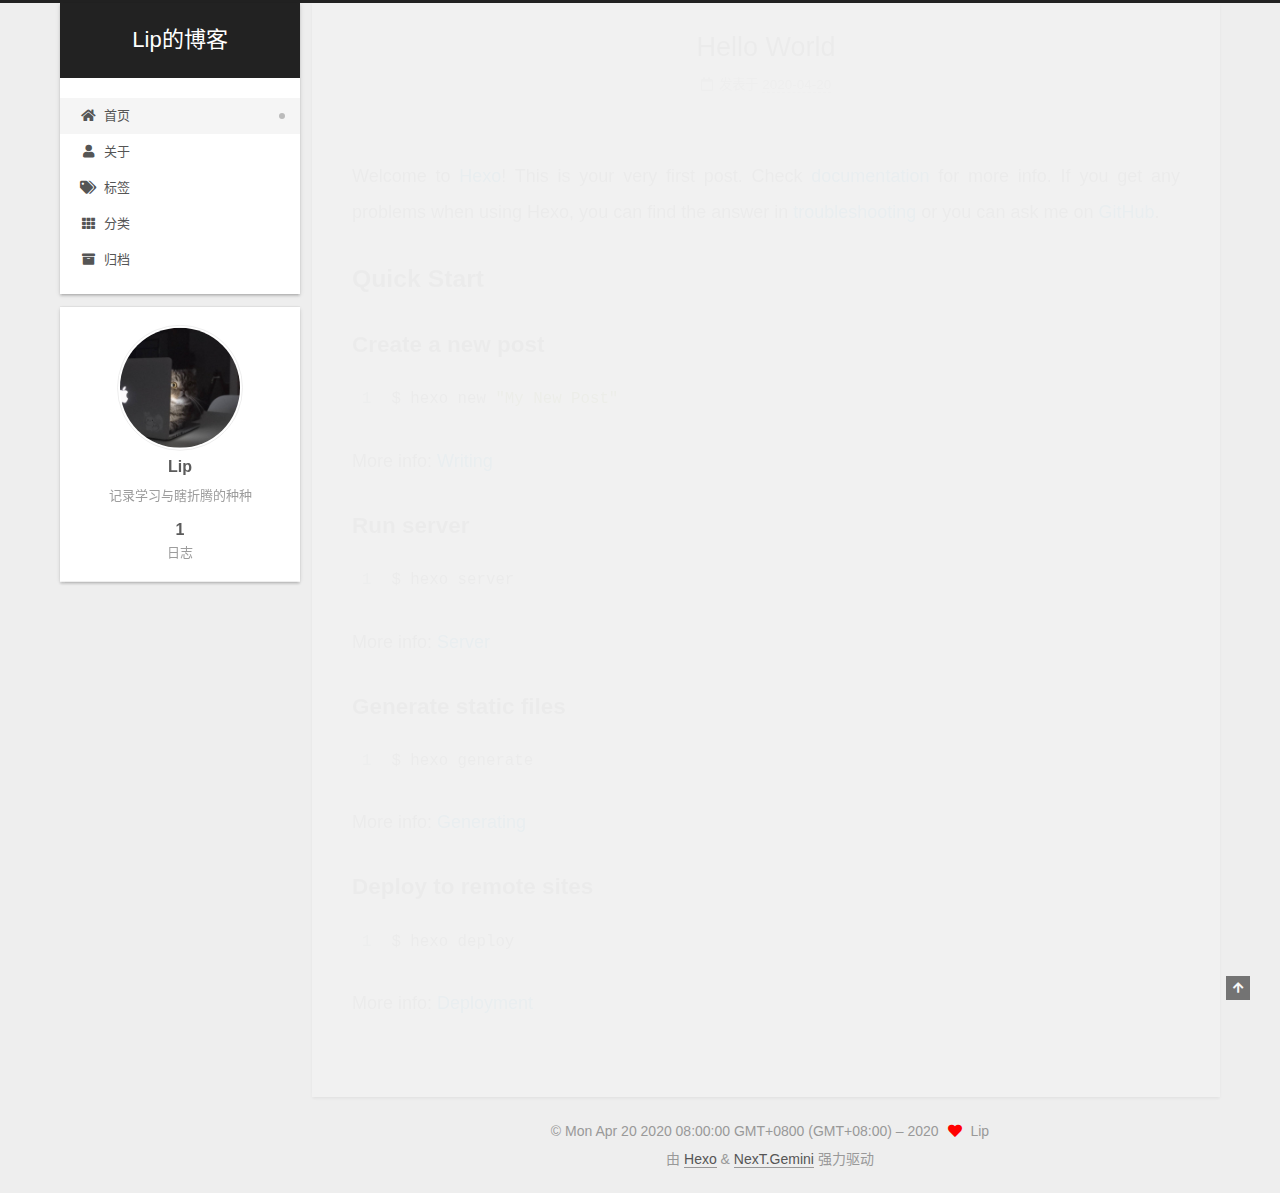
==== commit 29fbca17: "Site updated: 2020-04-23 17:34:00" ====
--- a/index.html
+++ b/index.html
@@ -6,14 +6,16 @@
 <meta name="theme-color" content="#222">
 <meta name="generator" content="Hexo 4.2.0">
   <link rel="apple-touch-icon" sizes="180x180" href="/images/apple-touch-icon-next.png">
-  <link rel="icon" type="image/png" sizes="32x32" href="/images/Lip_b_32.ico">
-  <link rel="icon" type="image/png" sizes="16x16" href="/images/Lip_b_16.ico">
+  <link rel="icon" type="image/png" sizes="32x32" href="/images/Lip_p_32.ico">
+  <link rel="icon" type="image/png" sizes="16x16" href="/images/Lip_p_16.ico">
   <link rel="mask-icon" href="/images/logo.svg" color="#222">
 
 <link rel="stylesheet" href="/css/main.css">
 
 
 <link rel="stylesheet" href="/lib/font-awesome/css/all.min.css">
+  <link rel="stylesheet" href="/lib/pace/pace-theme-minimal.min.css">
+  <script src="/lib/pace/pace.min.js"></script>
 
 <script id="hexo-configurations">
     var NexT = window.NexT || {};
--- a/css/main.css
+++ b/css/main.css
@@ -1170,7 +1170,7 @@
 }
 .links-of-author a::before,
 .links-of-author span.exturl::before {
-  background: #65ff93;
+  background: #c3c7c6;
   border-radius: 50%;
   content: ' ';
   display: inline-block;
@@ -1962,6 +1962,14 @@
 #qr p {
   text-align: center;
 }
+.post-body p a {
+  color: #0593d3;
+  border-bottom: none;
+}
+.post-body p a:hover {
+  color: #0477ab;
+  text-decoration: underline;
+}
 .category-all-page .category-all-title {
   text-align: center;
 }
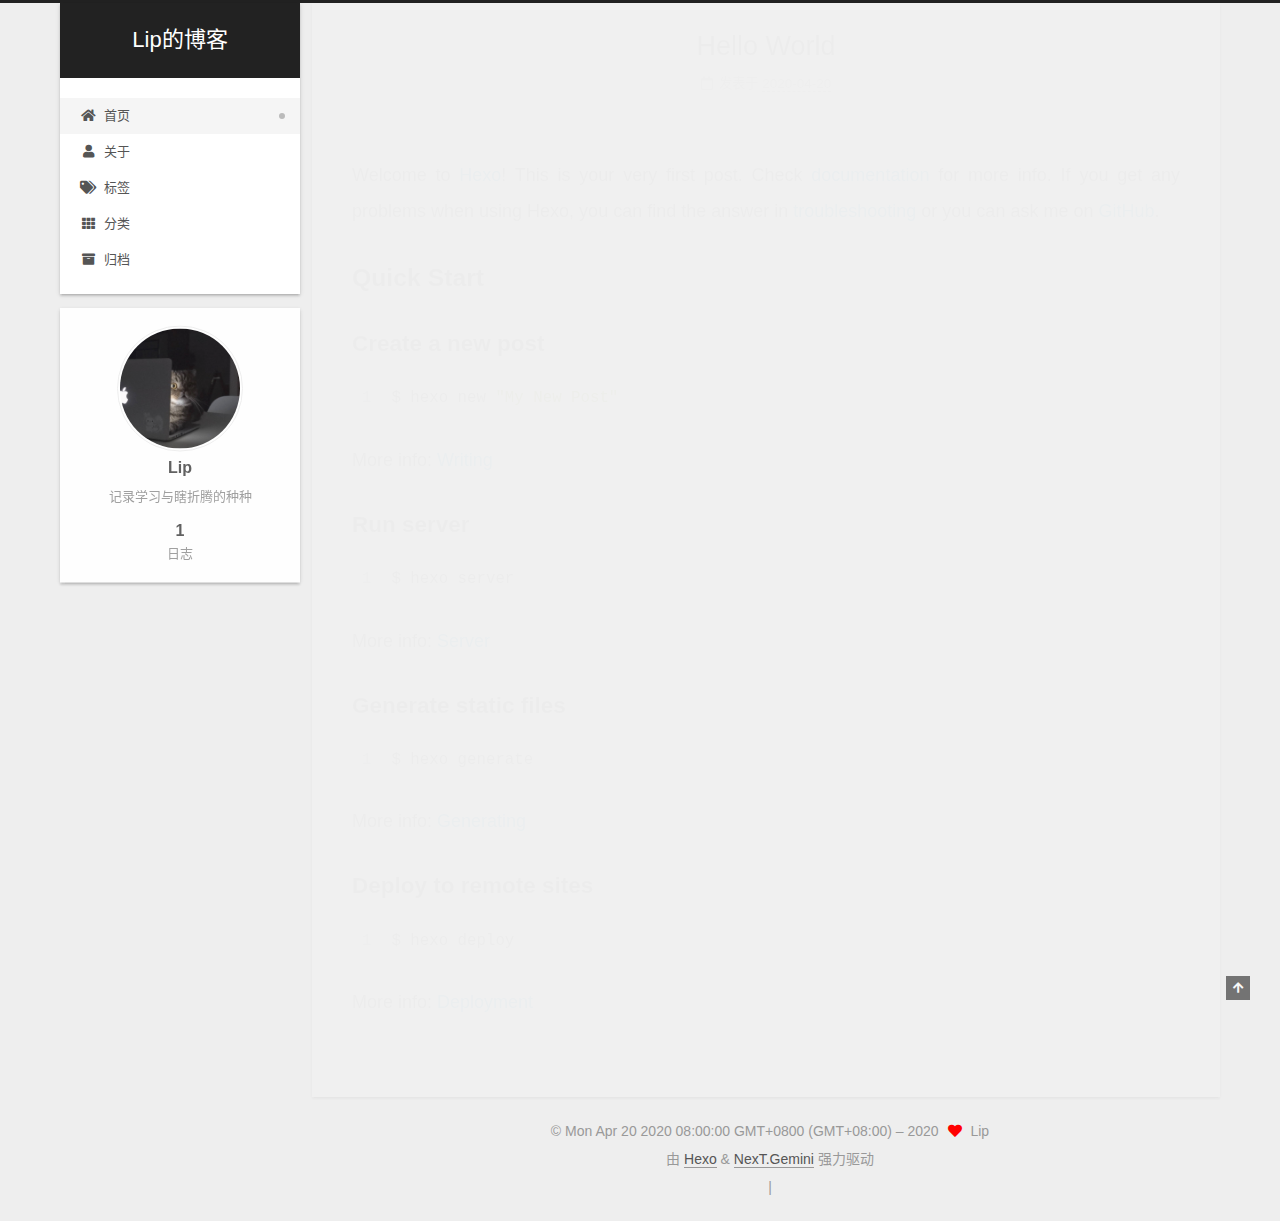
==== commit cd0fc1ed: "Site updated: 2020-04-23 18:24:00" ====
--- a/index.html
+++ b/index.html
@@ -336,8 +336,27 @@
 </div>
   <div class="powered-by">由 <a href="https://hexo.io/" class="theme-link" rel="noopener" target="_blank">Hexo</a> & <a href="https://theme-next.org/" class="theme-link" rel="noopener" target="_blank">NexT.Gemini</a> 强力驱动
   </div>
-
         
+<div class="busuanzi-count">
+  <script async src="https://busuanzi.ibruce.info/busuanzi/2.3/busuanzi.pure.mini.js"></script>
+    <span class="post-meta-item" id="busuanzi_container_site_uv" style="display: none;">
+      <span class="post-meta-item-icon">
+        <i class="fa fa-user"></i>
+      </span>
+      <span class="site-uv" title="总访客量">
+        <span id="busuanzi_value_site_uv"></span>
+      </span>
+    </span>
+    <span class="post-meta-divider">|</span>
+    <span class="post-meta-item" id="busuanzi_container_site_pv" style="display: none;">
+      <span class="post-meta-item-icon">
+        <i class="fa fa-eye"></i>
+      </span>
+      <span class="site-pv" title="总访问量">
+        <span id="busuanzi_value_site_pv"></span>
+      </span>
+    </span>
+</div>
 
 
 
--- a/css/main.css
+++ b/css/main.css
@@ -1170,7 +1170,7 @@
 }
 .links-of-author a::before,
 .links-of-author span.exturl::before {
-  background: #c3c7c6;
+  background: #ff8aff;
   border-radius: 50%;
   content: ' ';
   display: inline-block;
@@ -1962,6 +1962,13 @@
 #qr p {
   text-align: center;
 }
+.post-copyright {
+  background: var(--card-bg-color);
+  border-left: 3px solid #ff2a2a;
+  list-style: none;
+  margin: 2em 0 0;
+  padding: 0.5em 1em;
+}
 .post-body p a {
   color: #0593d3;
   border-bottom: none;
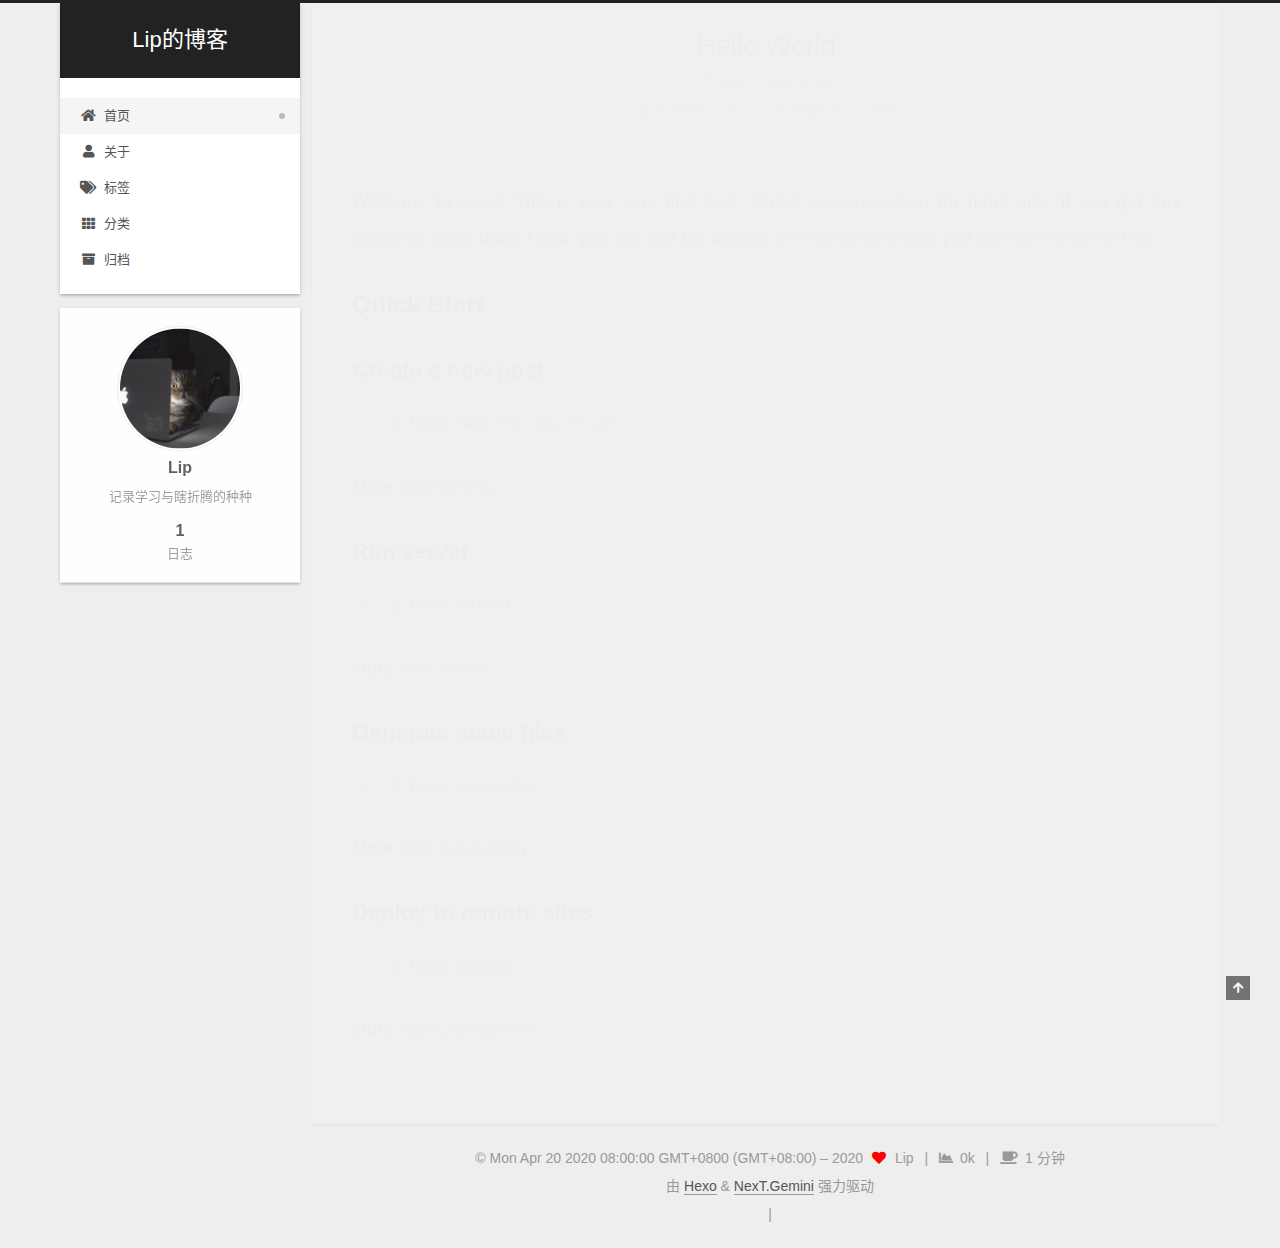
==== commit cf916930: "Site updated: 2020-04-23 18:44:10" ====
--- a/index.html
+++ b/index.html
@@ -193,7 +193,21 @@
               <time title="创建时间：2020-04-20 22:46:06" itemprop="dateCreated datePublished" datetime="2020-04-20T22:46:06+08:00">2020-04-20</time>
             </span>
 
-          
+          <br>
+            <span class="post-meta-item" title="本文字数">
+              <span class="post-meta-item-icon">
+                <i class="far fa-file-word"></i>
+              </span>
+                <span class="post-meta-item-text">本文字数：</span>
+              <span>357</span>
+            </span>
+            <span class="post-meta-item" title="阅读时长">
+              <span class="post-meta-item-icon">
+                <i class="far fa-clock"></i>
+              </span>
+                <span class="post-meta-item-text">阅读时长 &asymp;</span>
+              <span>1 分钟</span>
+            </span>
 
         </div>
       </header>
@@ -333,6 +347,16 @@
     <i class="fa fa-heart"></i>
   </span>
   <span class="author" itemprop="copyrightHolder">Lip</span>
+    <span class="post-meta-divider">|</span>
+    <span class="post-meta-item-icon">
+      <i class="fa fa-chart-area"></i>
+    </span>
+    <span title="站点总字数">0k</span>
+    <span class="post-meta-divider">|</span>
+    <span class="post-meta-item-icon">
+      <i class="fa fa-coffee"></i>
+    </span>
+    <span title="站点阅读时长">1 分钟</span>
 </div>
   <div class="powered-by">由 <a href="https://hexo.io/" class="theme-link" rel="noopener" target="_blank">Hexo</a> & <a href="https://theme-next.org/" class="theme-link" rel="noopener" target="_blank">NexT.Gemini</a> 强力驱动
   </div>
@@ -407,5 +431,6 @@
 
   
 
+
 </body>
 </html>
--- a/css/main.css
+++ b/css/main.css
@@ -1170,7 +1170,7 @@
 }
 .links-of-author a::before,
 .links-of-author span.exturl::before {
-  background: #ff8aff;
+  background: #266685;
   border-radius: 50%;
   content: ' ';
   display: inline-block;
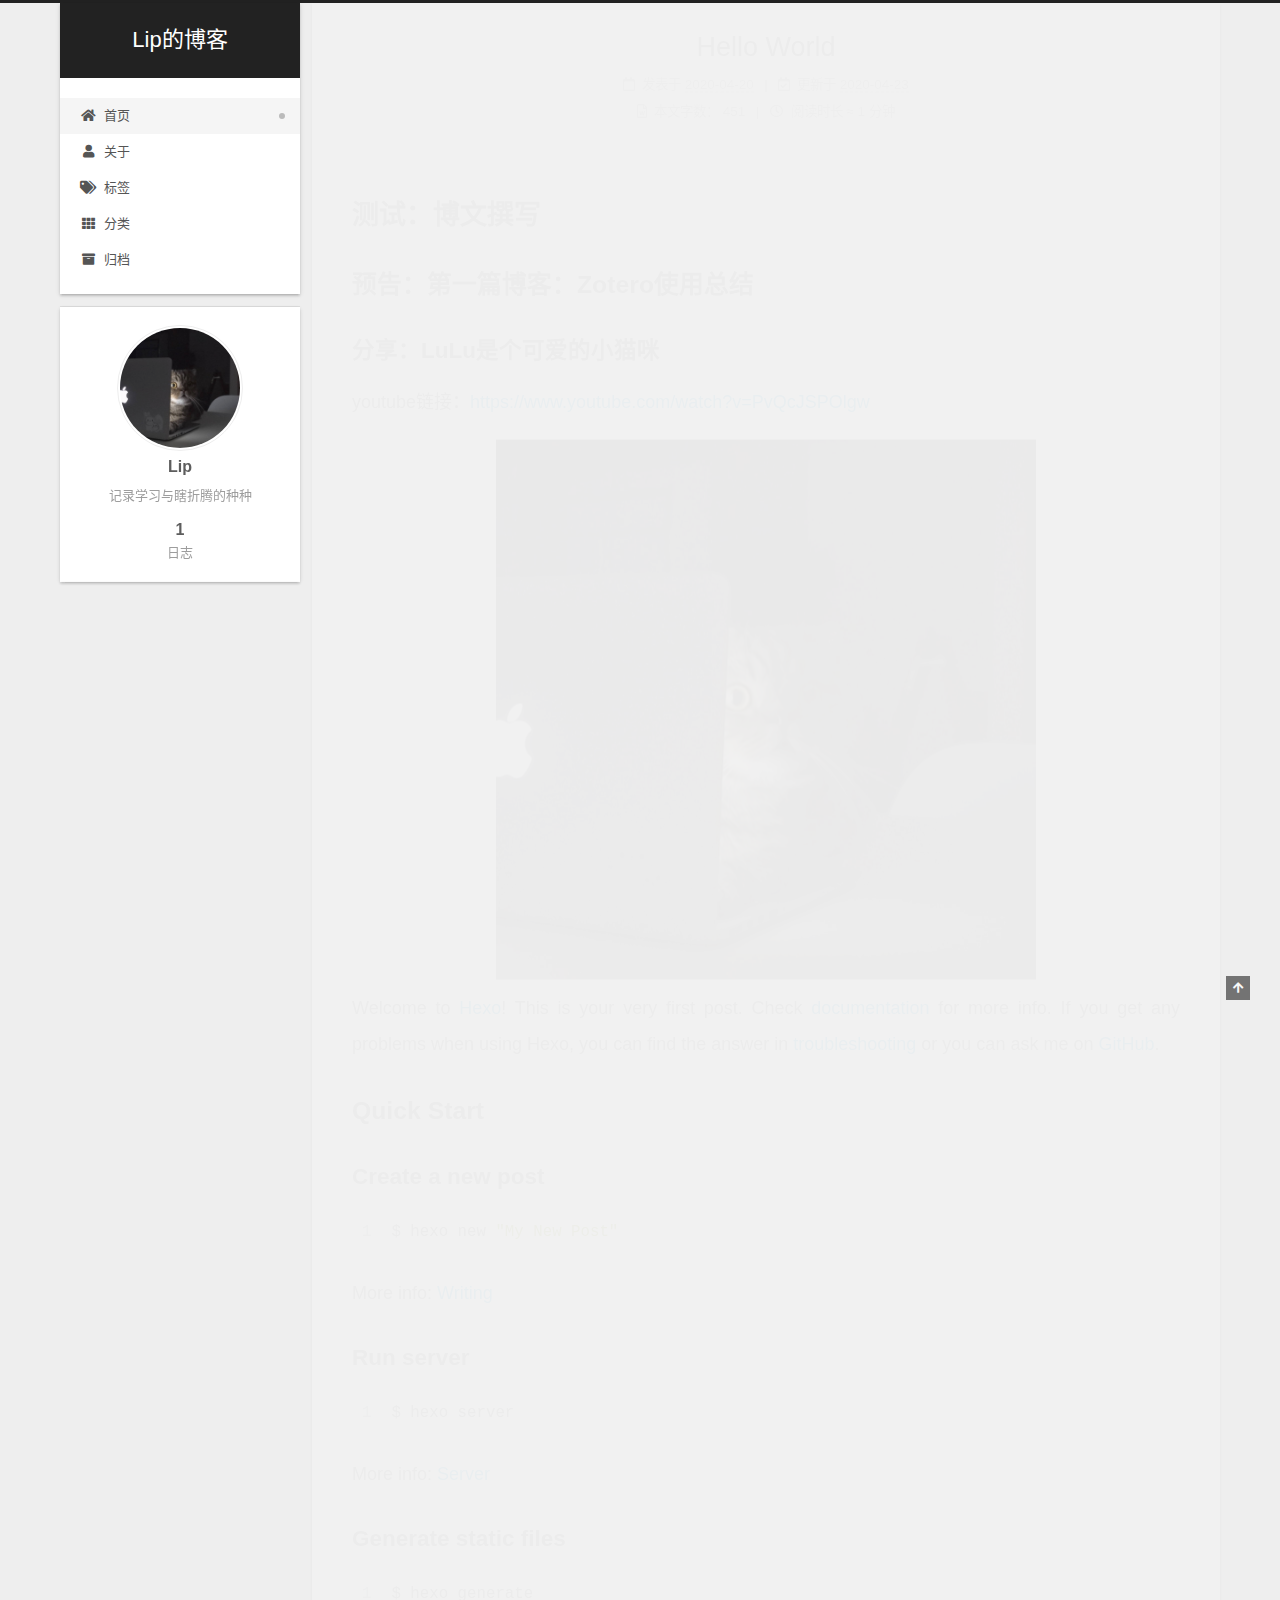
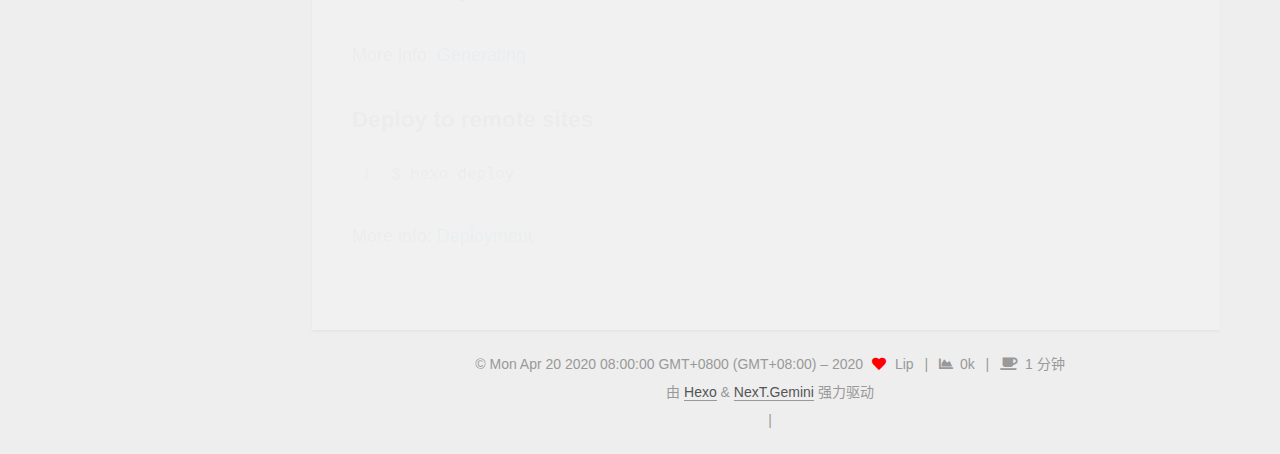
==== commit a742af17: "Site updated: 2020-04-23 19:08:19" ====
--- a/index.html
+++ b/index.html
@@ -192,6 +192,13 @@
 
               <time title="创建时间：2020-04-20 22:46:06" itemprop="dateCreated datePublished" datetime="2020-04-20T22:46:06+08:00">2020-04-20</time>
             </span>
+              <span class="post-meta-item">
+                <span class="post-meta-item-icon">
+                  <i class="far fa-calendar-check"></i>
+                </span>
+                <span class="post-meta-item-text">更新于</span>
+                <time title="修改时间：2020-04-23 19:08:03" itemprop="dateModified" datetime="2020-04-23T19:08:03+08:00">2020-04-23</time>
+              </span>
 
           <br>
             <span class="post-meta-item" title="本文字数">
@@ -199,7 +206,7 @@
                 <i class="far fa-file-word"></i>
               </span>
                 <span class="post-meta-item-text">本文字数：</span>
-              <span>357</span>
+              <span>451</span>
             </span>
             <span class="post-meta-item" title="阅读时长">
               <span class="post-meta-item-icon">
@@ -218,7 +225,10 @@
     <div class="post-body" itemprop="articleBody">
 
       
-          <p>Welcome to <a href="https://hexo.io/" target="_blank" rel="noopener">Hexo</a>! This is your very first post. Check <a href="https://hexo.io/docs/" target="_blank" rel="noopener">documentation</a> for more info. If you get any problems when using Hexo, you can find the answer in <a href="https://hexo.io/docs/troubleshooting.html" target="_blank" rel="noopener">troubleshooting</a> or you can ask me on <a href="https://github.com/hexojs/hexo/issues" target="_blank" rel="noopener">GitHub</a>.</p>
+          <h1 id="测试：博文撰写"><a href="#测试：博文撰写" class="headerlink" title="测试：博文撰写"></a>测试：博文撰写</h1><h2 id="预告：第一篇博客：Zotero使用总结"><a href="#预告：第一篇博客：Zotero使用总结" class="headerlink" title="预告：第一篇博客：Zotero使用总结"></a>预告：第一篇博客：Zotero使用总结</h2><h3 id="分享：LuLu是个可爱的小猫咪"><a href="#分享：LuLu是个可爱的小猫咪" class="headerlink" title="分享：LuLu是个可爱的小猫咪"></a>分享：LuLu是个可爱的小猫咪</h3><p>youtube链接：<a href="https://www.youtube.com/watch?v=PvQcJSPOlgw" target="_blank" rel="noopener">https://www.youtube.com/watch?v=PvQcJSPOlgw</a></p>
+<img src="../images/lulu.jpg" style="zoom:50%;" />
+
+<p>Welcome to <a href="https://hexo.io/" target="_blank" rel="noopener">Hexo</a>! This is your very first post. Check <a href="https://hexo.io/docs/" target="_blank" rel="noopener">documentation</a> for more info. If you get any problems when using Hexo, you can find the answer in <a href="https://hexo.io/docs/troubleshooting.html" target="_blank" rel="noopener">troubleshooting</a> or you can ask me on <a href="https://github.com/hexojs/hexo/issues" target="_blank" rel="noopener">GitHub</a>.</p>
 <h2 id="Quick-Start"><a href="#Quick-Start" class="headerlink" title="Quick Start"></a>Quick Start</h2><h3 id="Create-a-new-post"><a href="#Create-a-new-post" class="headerlink" title="Create a new post"></a>Create a new post</h3><figure class="highlight bash"><table><tr><td class="gutter"><pre><span class="line">1</span><br></pre></td><td class="code"><pre><span class="line">$ hexo new <span class="string">"My New Post"</span></span><br></pre></td></tr></table></figure>
 
 <p>More info: <a href="https://hexo.io/docs/writing.html" target="_blank" rel="noopener">Writing</a></p>
--- a/css/main.css
+++ b/css/main.css
@@ -1170,7 +1170,7 @@
 }
 .links-of-author a::before,
 .links-of-author span.exturl::before {
-  background: #266685;
+  background: #ffff42;
   border-radius: 50%;
   content: ' ';
   display: inline-block;
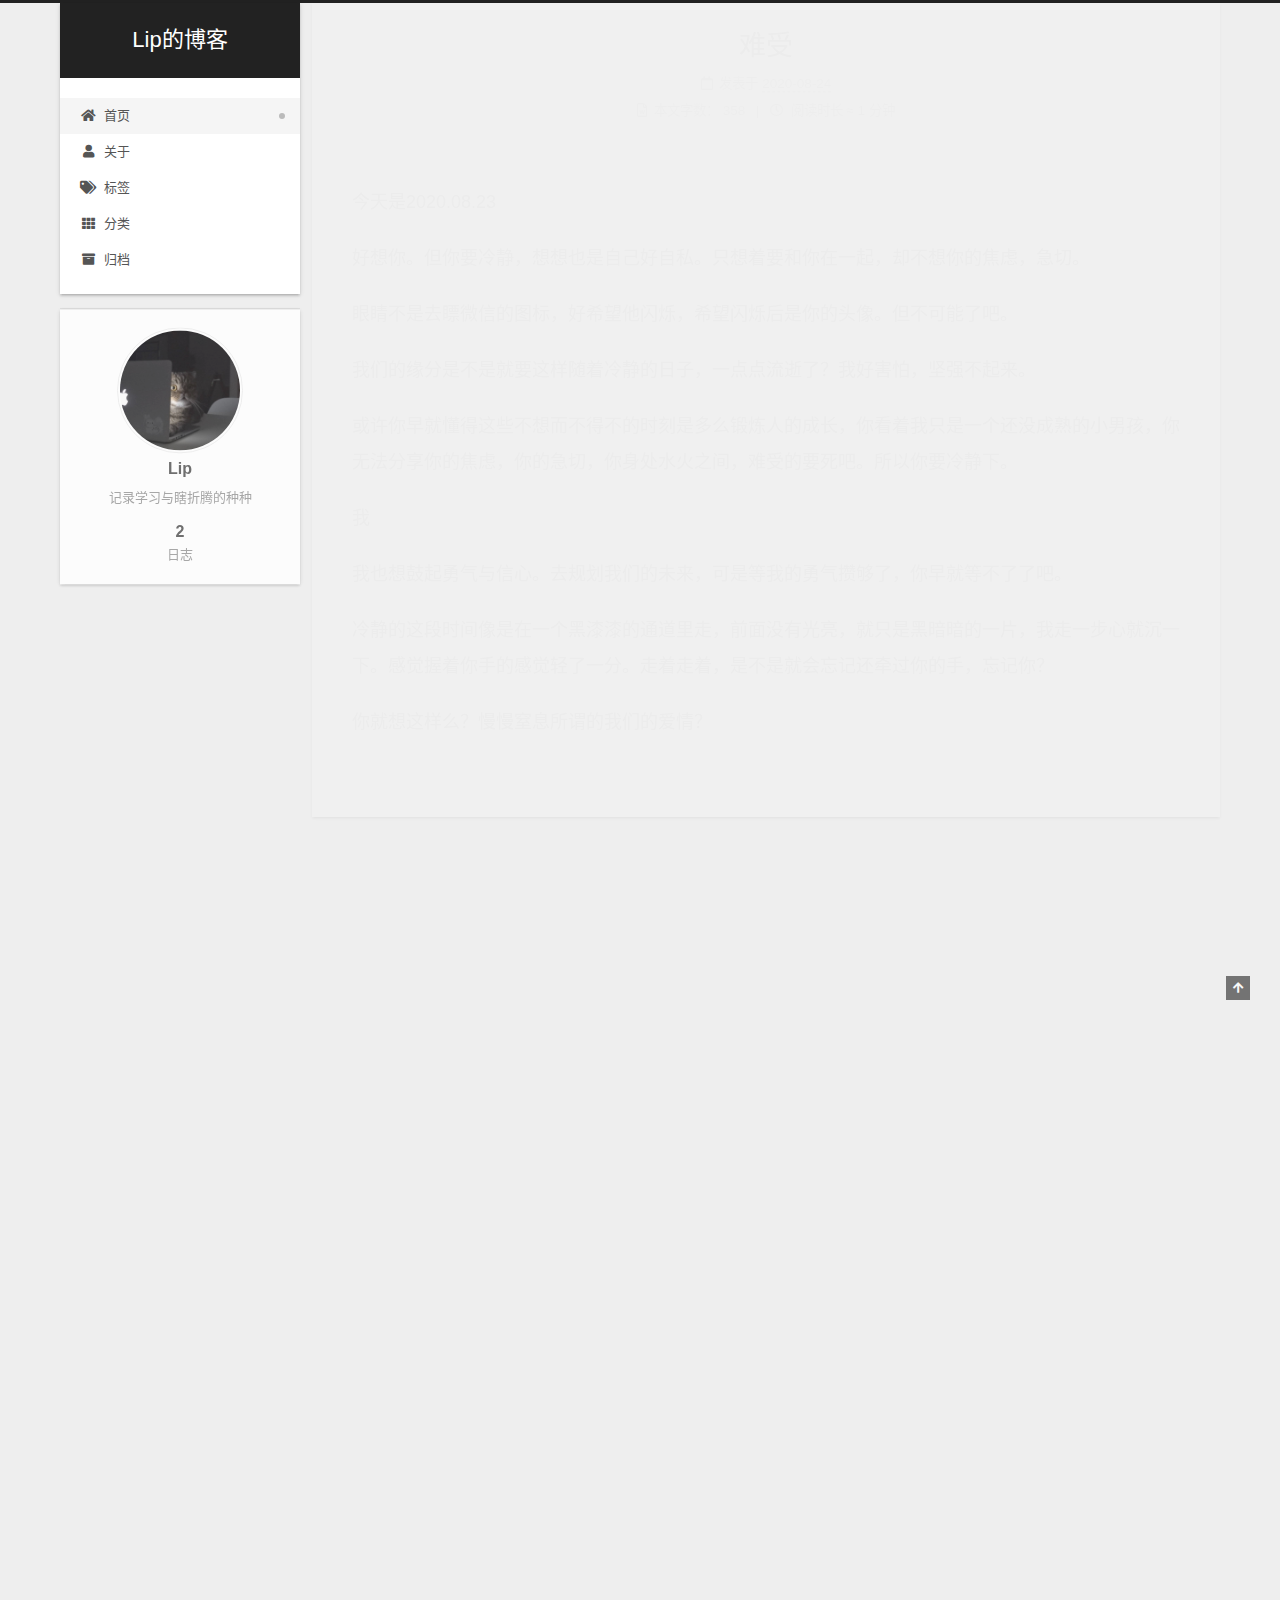
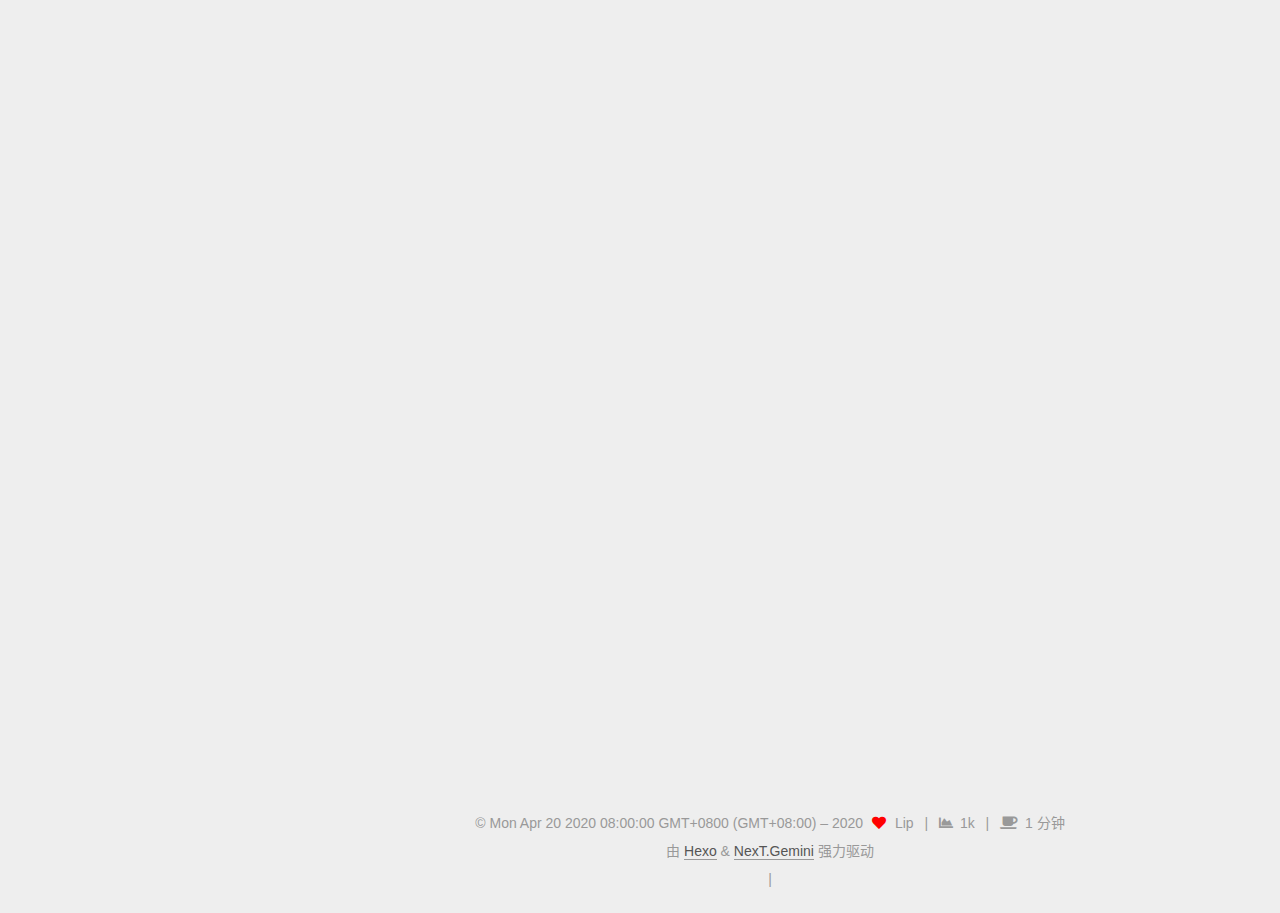
==== commit f031f2e8: "Site updated: 2020-08-24 17:48:58" ====
--- a/index.html
+++ b/index.html
@@ -166,7 +166,7 @@
   
   
   <article itemscope itemtype="http://schema.org/Article" class="post-block" lang="zh-CN">
-    <link itemprop="mainEntityOfPage" href="http://yoursite.com/2020/04/20/hello-world/">
+    <link itemprop="mainEntityOfPage" href="http://yoursite.com/2020/08/24/sad/">
 
     <span hidden itemprop="author" itemscope itemtype="http://schema.org/Person">
       <meta itemprop="image" content="/images/avatar.jpg">
@@ -180,7 +180,88 @@
       <header class="post-header">
         <h2 class="post-title" itemprop="name headline">
           
-            <a href="/2020/04/20/hello-world/" class="post-title-link" itemprop="url">Hello World</a>
+            <a href="/2020/08/24/sad/" class="post-title-link" itemprop="url">难受</a>
+        </h2>
+
+        <div class="post-meta">
+            <span class="post-meta-item">
+              <span class="post-meta-item-icon">
+                <i class="far fa-calendar"></i>
+              </span>
+              <span class="post-meta-item-text">发表于</span>
+              
+
+              <time title="创建时间：2020-08-24 17:43:23 / 修改时间：17:44:35" itemprop="dateCreated datePublished" datetime="2020-08-24T17:43:23+08:00">2020-08-24</time>
+            </span>
+
+          <br>
+            <span class="post-meta-item" title="本文字数">
+              <span class="post-meta-item-icon">
+                <i class="far fa-file-word"></i>
+              </span>
+                <span class="post-meta-item-text">本文字数：</span>
+              <span>358</span>
+            </span>
+            <span class="post-meta-item" title="阅读时长">
+              <span class="post-meta-item-icon">
+                <i class="far fa-clock"></i>
+              </span>
+                <span class="post-meta-item-text">阅读时长 &asymp;</span>
+              <span>1 分钟</span>
+            </span>
+
+        </div>
+      </header>
+
+    
+    
+    
+    <div class="post-body" itemprop="articleBody">
+
+      
+          <p>今天是2020.08.23</p>
+<p>好想你。但你要冷静，想想也是自己好自私。只想着要和你在一起，却不想你的焦虑，急切。</p>
+<p>眼睛不是去瞟微信的图标，好希望他闪烁，希望闪烁后是你的头像。但不可能了吧。</p>
+<p>我们的缘分是不是就要这样随着冷静的日子，一点点流逝了？我好害怕，坚强不起来。</p>
+<p>或许你早就懂得这些不想而不得不的时刻是多么锻炼人的成长，你看着我只是一个还没成熟的小男孩，你无法分享你的焦虑，你的急切，你身处水火之间，难受的要死吧。所以你要冷静下。</p>
+<p>我</p>
+<p>我也想鼓起勇气与信心。去规划我们的未来，可是等我的勇气攒够了，你早就等不了了吧。</p>
+<p>冷静的这段时间像是在一个黑漆漆的通道里走，前面没有光亮，就只是黑暗暗的一片，我走一步心就沉一下。感觉握着你手的感觉轻了一分。走着走着，是不是就会忘记还牵过你的手，忘记你？</p>
+<p>你就想这样么？慢慢窒息所谓的我们的爱情？</p>
+
+      
+    </div>
+
+    
+    
+    
+      <footer class="post-footer">
+        <div class="post-eof"></div>
+      </footer>
+  </article>
+  
+  
+  
+
+      
+  
+  
+  <article itemscope itemtype="http://schema.org/Article" class="post-block" lang="zh-CN">
+    <link itemprop="mainEntityOfPage" href="http://yoursite.com/2020/04/20/hello-world/">
+
+    <span hidden itemprop="author" itemscope itemtype="http://schema.org/Person">
+      <meta itemprop="image" content="/images/avatar.jpg">
+      <meta itemprop="name" content="Lip">
+      <meta itemprop="description" content="记录学习与瞎折腾的种种">
+    </span>
+
+    <span hidden itemprop="publisher" itemscope itemtype="http://schema.org/Organization">
+      <meta itemprop="name" content="Lip的博客">
+    </span>
+      <header class="post-header">
+        <h2 class="post-title" itemprop="name headline">
+          
+            <a href="/2020/04/20/hello-world/" class="post-title-link" itemprop="url">短诗分享</a>
         </h2>
 
         <div class="post-meta">
@@ -197,7 +278,7 @@
                   <i class="far fa-calendar-check"></i>
                 </span>
                 <span class="post-meta-item-text">更新于</span>
-                <time title="修改时间：2020-04-23 19:08:03" itemprop="dateModified" datetime="2020-04-23T19:08:03+08:00">2020-04-23</time>
+                <time title="修改时间：2020-05-30 23:04:48" itemprop="dateModified" datetime="2020-05-30T23:04:48+08:00">2020-05-30</time>
               </span>
 
           <br>
@@ -206,7 +287,7 @@
                 <i class="far fa-file-word"></i>
               </span>
                 <span class="post-meta-item-text">本文字数：</span>
-              <span>451</span>
+              <span>331</span>
             </span>
             <span class="post-meta-item" title="阅读时长">
               <span class="post-meta-item-icon">
@@ -225,22 +306,16 @@
     <div class="post-body" itemprop="articleBody">
 
       
-          <h1 id="测试：博文撰写"><a href="#测试：博文撰写" class="headerlink" title="测试：博文撰写"></a>测试：博文撰写</h1><h2 id="预告：第一篇博客：Zotero使用总结"><a href="#预告：第一篇博客：Zotero使用总结" class="headerlink" title="预告：第一篇博客：Zotero使用总结"></a>预告：第一篇博客：Zotero使用总结</h2><h3 id="分享：LuLu是个可爱的小猫咪"><a href="#分享：LuLu是个可爱的小猫咪" class="headerlink" title="分享：LuLu是个可爱的小猫咪"></a>分享：LuLu是个可爱的小猫咪</h3><p>youtube链接：<a href="https://www.youtube.com/watch?v=PvQcJSPOlgw" target="_blank" rel="noopener">https://www.youtube.com/watch?v=PvQcJSPOlgw</a></p>
-<img src="../images/lulu.jpg" style="zoom:50%;" />
-
-<p>Welcome to <a href="https://hexo.io/" target="_blank" rel="noopener">Hexo</a>! This is your very first post. Check <a href="https://hexo.io/docs/" target="_blank" rel="noopener">documentation</a> for more info. If you get any problems when using Hexo, you can find the answer in <a href="https://hexo.io/docs/troubleshooting.html" target="_blank" rel="noopener">troubleshooting</a> or you can ask me on <a href="https://github.com/hexojs/hexo/issues" target="_blank" rel="noopener">GitHub</a>.</p>
-<h2 id="Quick-Start"><a href="#Quick-Start" class="headerlink" title="Quick Start"></a>Quick Start</h2><h3 id="Create-a-new-post"><a href="#Create-a-new-post" class="headerlink" title="Create a new post"></a>Create a new post</h3><figure class="highlight bash"><table><tr><td class="gutter"><pre><span class="line">1</span><br></pre></td><td class="code"><pre><span class="line">$ hexo new <span class="string">"My New Post"</span></span><br></pre></td></tr></table></figure>
-
-<p>More info: <a href="https://hexo.io/docs/writing.html" target="_blank" rel="noopener">Writing</a></p>
-<h3 id="Run-server"><a href="#Run-server" class="headerlink" title="Run server"></a>Run server</h3><figure class="highlight bash"><table><tr><td class="gutter"><pre><span class="line">1</span><br></pre></td><td class="code"><pre><span class="line">$ hexo server</span><br></pre></td></tr></table></figure>
-
-<p>More info: <a href="https://hexo.io/docs/server.html" target="_blank" rel="noopener">Server</a></p>
-<h3 id="Generate-static-files"><a href="#Generate-static-files" class="headerlink" title="Generate static files"></a>Generate static files</h3><figure class="highlight bash"><table><tr><td class="gutter"><pre><span class="line">1</span><br></pre></td><td class="code"><pre><span class="line">$ hexo generate</span><br></pre></td></tr></table></figure>
-
-<p>More info: <a href="https://hexo.io/docs/generating.html" target="_blank" rel="noopener">Generating</a></p>
-<h3 id="Deploy-to-remote-sites"><a href="#Deploy-to-remote-sites" class="headerlink" title="Deploy to remote sites"></a>Deploy to remote sites</h3><figure class="highlight bash"><table><tr><td class="gutter"><pre><span class="line">1</span><br></pre></td><td class="code"><pre><span class="line">$ hexo deploy</span><br></pre></td></tr></table></figure>
-
-<p>More info: <a href="https://hexo.io/docs/one-command-deployment.html" target="_blank" rel="noopener">Deployment</a></p>
+          <p>我知道你为什么傲慢<br>你到了坡上<br>心情不错<br>有些喘<br>有些抖<br>上面空气不一样<br>你难免要傲慢</p>
+<p>看远了就以为是看穿了<br>看多了就以为是看懂了</p>
+<p>你难免要教授<br>要呼吁<br>要替别人着急<br>要改变——</p>
+<p>什么改变世界呀<br>就是照着自己的想法改变别人<br>变成一种你看着更舒适的风景<br>把别人</p>
+<p>我知道你为什么傲慢<br>你想不到<br>我们这些坡下面的<br>有些也上去过<br>有些就死在上面了<br>我们中良善的<br>收了尸</p>
+<p>我们中恶毒的<br>正为你鼓掌</p>
+<hr>
+<p>这是我很喜欢的一首小诗，初次见到是在李诞的微博上[1]。</p>
+<p>Reference</p>
+<p><a href="https://weibo.com/liruichao159?topnav=1&amp;wvr=6&amp;topsug=1&amp;is_search=1&amp;key_word=%E5%82%B2%E6%85%A2&amp;is_all=1#_0" target="_blank" rel="noopener">https://weibo.com/liruichao159?topnav=1&amp;wvr=6&amp;topsug=1&amp;is_search=1&amp;key_word=%E5%82%B2%E6%85%A2&amp;is_all=1#_0</a></p>
 
       
     </div>
@@ -324,7 +399,7 @@
       <div class="site-state-item site-state-posts">
           <a href="/archives/">
         
-          <span class="site-state-item-count">1</span>
+          <span class="site-state-item-count">2</span>
           <span class="site-state-item-name">日志</span>
         </a>
       </div>
@@ -361,7 +436,7 @@
     <span class="post-meta-item-icon">
       <i class="fa fa-chart-area"></i>
     </span>
-    <span title="站点总字数">0k</span>
+    <span title="站点总字数">1k</span>
     <span class="post-meta-divider">|</span>
     <span class="post-meta-item-icon">
       <i class="fa fa-coffee"></i>
--- a/css/main.css
+++ b/css/main.css
@@ -1170,7 +1170,7 @@
 }
 .links-of-author a::before,
 .links-of-author span.exturl::before {
-  background: #ffff42;
+  background: #8157b4;
   border-radius: 50%;
   content: ' ';
   display: inline-block;
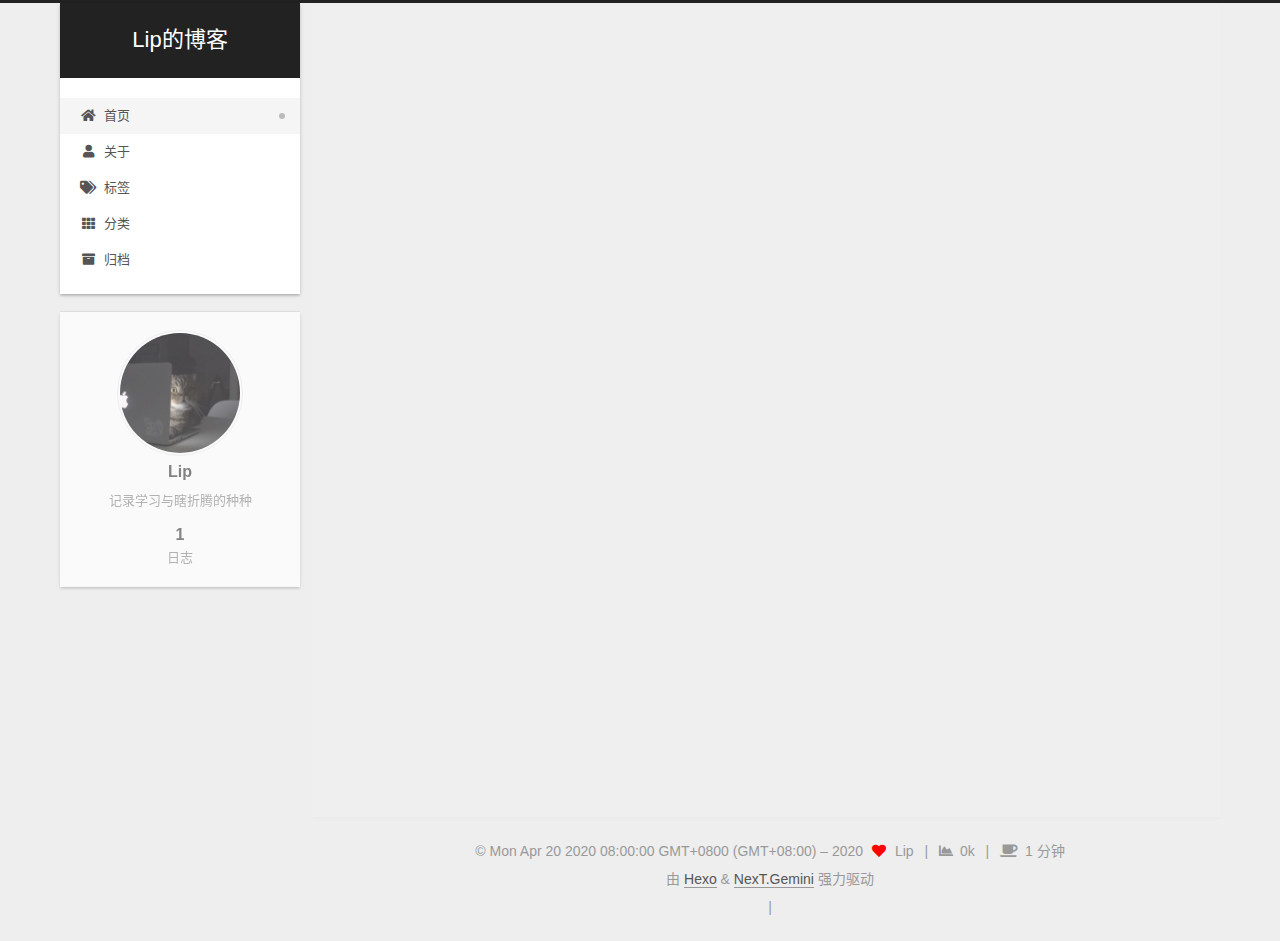
==== commit ec5b314d: "Site updated: 2020-08-24 17:51:42" ====
--- a/index.html
+++ b/index.html
@@ -166,7 +166,7 @@
   
   
   <article itemscope itemtype="http://schema.org/Article" class="post-block" lang="zh-CN">
-    <link itemprop="mainEntityOfPage" href="http://yoursite.com/2020/08/24/sad/">
+    <link itemprop="mainEntityOfPage" href="http://yoursite.com/2020/04/20/hello-world/">
 
     <span hidden itemprop="author" itemscope itemtype="http://schema.org/Person">
       <meta itemprop="image" content="/images/avatar.jpg">
@@ -180,7 +180,7 @@
       <header class="post-header">
         <h2 class="post-title" itemprop="name headline">
           
-            <a href="/2020/08/24/sad/" class="post-title-link" itemprop="url">难受</a>
+            <a href="/2020/04/20/hello-world/" class="post-title-link" itemprop="url">难受</a>
         </h2>
 
         <div class="post-meta">
@@ -189,10 +189,16 @@
                 <i class="far fa-calendar"></i>
               </span>
               <span class="post-meta-item-text">发表于</span>
-              
-
-              <time title="创建时间：2020-08-24 17:43:23 / 修改时间：17:44:35" itemprop="dateCreated datePublished" datetime="2020-08-24T17:43:23+08:00">2020-08-24</time>
+
+              <time title="创建时间：2020-04-20 22:46:06" itemprop="dateCreated datePublished" datetime="2020-04-20T22:46:06+08:00">2020-04-20</time>
             </span>
+              <span class="post-meta-item">
+                <span class="post-meta-item-icon">
+                  <i class="far fa-calendar-check"></i>
+                </span>
+                <span class="post-meta-item-text">更新于</span>
+                <time title="修改时间：2020-08-24 17:51:28" itemprop="dateModified" datetime="2020-08-24T17:51:28+08:00">2020-08-24</time>
+              </span>
 
           <br>
             <span class="post-meta-item" title="本文字数">
@@ -228,94 +234,6 @@
 <p>我也想鼓起勇气与信心。去规划我们的未来，可是等我的勇气攒够了，你早就等不了了吧。</p>
 <p>冷静的这段时间像是在一个黑漆漆的通道里走，前面没有光亮，就只是黑暗暗的一片，我走一步心就沉一下。感觉握着你手的感觉轻了一分。走着走着，是不是就会忘记还牵过你的手，忘记你？</p>
 <p>你就想这样么？慢慢窒息所谓的我们的爱情？</p>
-
-      
-    </div>
-
-    
-    
-    
-      <footer class="post-footer">
-        <div class="post-eof"></div>
-      </footer>
-  </article>
-  
-  
-  
-
-      
-  
-  
-  <article itemscope itemtype="http://schema.org/Article" class="post-block" lang="zh-CN">
-    <link itemprop="mainEntityOfPage" href="http://yoursite.com/2020/04/20/hello-world/">
-
-    <span hidden itemprop="author" itemscope itemtype="http://schema.org/Person">
-      <meta itemprop="image" content="/images/avatar.jpg">
-      <meta itemprop="name" content="Lip">
-      <meta itemprop="description" content="记录学习与瞎折腾的种种">
-    </span>
-
-    <span hidden itemprop="publisher" itemscope itemtype="http://schema.org/Organization">
-      <meta itemprop="name" content="Lip的博客">
-    </span>
-      <header class="post-header">
-        <h2 class="post-title" itemprop="name headline">
-          
-            <a href="/2020/04/20/hello-world/" class="post-title-link" itemprop="url">短诗分享</a>
-        </h2>
-
-        <div class="post-meta">
-            <span class="post-meta-item">
-              <span class="post-meta-item-icon">
-                <i class="far fa-calendar"></i>
-              </span>
-              <span class="post-meta-item-text">发表于</span>
-
-              <time title="创建时间：2020-04-20 22:46:06" itemprop="dateCreated datePublished" datetime="2020-04-20T22:46:06+08:00">2020-04-20</time>
-            </span>
-              <span class="post-meta-item">
-                <span class="post-meta-item-icon">
-                  <i class="far fa-calendar-check"></i>
-                </span>
-                <span class="post-meta-item-text">更新于</span>
-                <time title="修改时间：2020-05-30 23:04:48" itemprop="dateModified" datetime="2020-05-30T23:04:48+08:00">2020-05-30</time>
-              </span>
-
-          <br>
-            <span class="post-meta-item" title="本文字数">
-              <span class="post-meta-item-icon">
-                <i class="far fa-file-word"></i>
-              </span>
-                <span class="post-meta-item-text">本文字数：</span>
-              <span>331</span>
-            </span>
-            <span class="post-meta-item" title="阅读时长">
-              <span class="post-meta-item-icon">
-                <i class="far fa-clock"></i>
-              </span>
-                <span class="post-meta-item-text">阅读时长 &asymp;</span>
-              <span>1 分钟</span>
-            </span>
-
-        </div>
-      </header>
-
-    
-    
-    
-    <div class="post-body" itemprop="articleBody">
-
-      
-          <p>我知道你为什么傲慢<br>你到了坡上<br>心情不错<br>有些喘<br>有些抖<br>上面空气不一样<br>你难免要傲慢</p>
-<p>看远了就以为是看穿了<br>看多了就以为是看懂了</p>
-<p>你难免要教授<br>要呼吁<br>要替别人着急<br>要改变——</p>
-<p>什么改变世界呀<br>就是照着自己的想法改变别人<br>变成一种你看着更舒适的风景<br>把别人</p>
-<p>我知道你为什么傲慢<br>你想不到<br>我们这些坡下面的<br>有些也上去过<br>有些就死在上面了<br>我们中良善的<br>收了尸</p>
-<p>我们中恶毒的<br>正为你鼓掌</p>
-<hr>
-<p>这是我很喜欢的一首小诗，初次见到是在李诞的微博上[1]。</p>
-<p>Reference</p>
-<p><a href="https://weibo.com/liruichao159?topnav=1&amp;wvr=6&amp;topsug=1&amp;is_search=1&amp;key_word=%E5%82%B2%E6%85%A2&amp;is_all=1#_0" target="_blank" rel="noopener">https://weibo.com/liruichao159?topnav=1&amp;wvr=6&amp;topsug=1&amp;is_search=1&amp;key_word=%E5%82%B2%E6%85%A2&amp;is_all=1#_0</a></p>
 
       
     </div>
@@ -399,7 +317,7 @@
       <div class="site-state-item site-state-posts">
           <a href="/archives/">
         
-          <span class="site-state-item-count">2</span>
+          <span class="site-state-item-count">1</span>
           <span class="site-state-item-name">日志</span>
         </a>
       </div>
@@ -436,7 +354,7 @@
     <span class="post-meta-item-icon">
       <i class="fa fa-chart-area"></i>
     </span>
-    <span title="站点总字数">1k</span>
+    <span title="站点总字数">0k</span>
     <span class="post-meta-divider">|</span>
     <span class="post-meta-item-icon">
       <i class="fa fa-coffee"></i>
--- a/css/main.css
+++ b/css/main.css
@@ -1170,7 +1170,7 @@
 }
 .links-of-author a::before,
 .links-of-author span.exturl::before {
-  background: #8157b4;
+  background: #505732;
   border-radius: 50%;
   content: ' ';
   display: inline-block;
